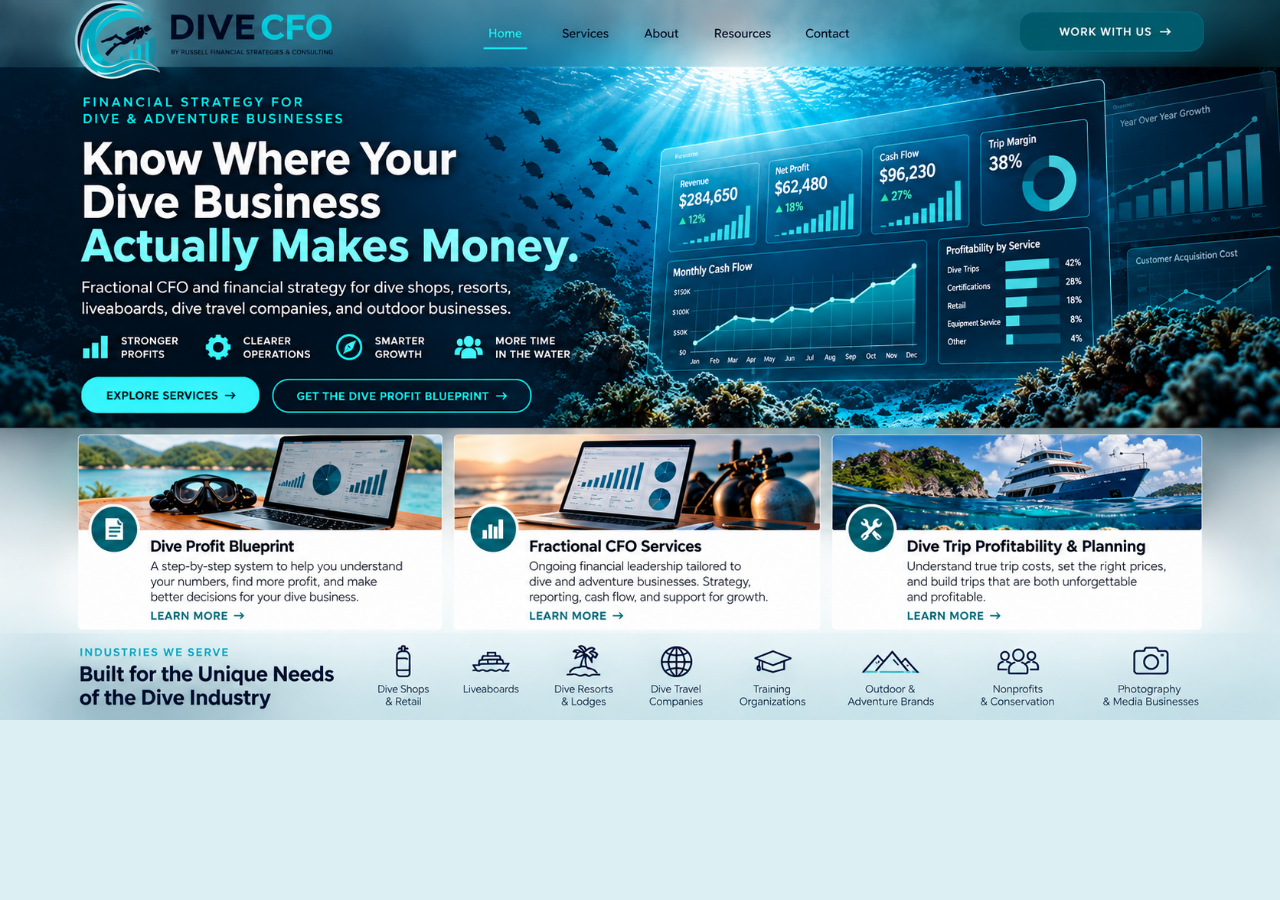
==== index.html @ 6120ccfd "Add files via upload" ====
<!doctype html>
<html lang="en">
<head>
  <meta charset="utf-8">
  <meta name="viewport" content="width=device-width, initial-scale=1">
  <meta name="description" content="Dive CFO by Russell Financial Strategies & Consulting — financial strategy for dive and adventure businesses.">
  <title>Dive CFO | Russell Financial Strategies & Consulting</title>
  <link rel="stylesheet" href="styles.css">
</head>
<body>
  <main class="homepage" aria-label="Dive CFO home page">
    <div class="design-canvas">
      <img
        class="approved-design"
        src="assets/dive-cfo-homepage.png"
        width="1672"
        height="941"
        alt="Dive CFO — financial strategy for dive and adventure businesses"
      >

      <!-- Invisible clickable areas. They do not change any pixels in the approved design. -->
      <a class="hotspot hs-home" href="./" aria-label="Home">Home</a>
      <a class="hotspot hs-services" href="services.html" aria-label="Services">Services</a>
      <a class="hotspot hs-about" href="about.html" aria-label="About">About</a>
      <a class="hotspot hs-resources" href="resources.html" aria-label="Resources">Resources</a>
      <a class="hotspot hs-contact" href="contact.html" aria-label="Contact">Contact</a>
      <a class="hotspot hs-work" href="contact.html" aria-label="Work with us">Work With Us</a>

      <a class="hotspot hs-explore" href="services.html" aria-label="Explore services">Explore Services</a>
      <a class="hotspot hs-blueprint" href="services.html#blueprint" aria-label="Get the Dive Profit Blueprint">Get the Dive Profit Blueprint</a>

      <a class="hotspot hs-card1" href="services.html#blueprint" aria-label="Dive Profit Blueprint">Dive Profit Blueprint</a>
      <a class="hotspot hs-card2" href="services.html#fractional-cfo" aria-label="Fractional CFO Services">Fractional CFO Services</a>
      <a class="hotspot hs-card3" href="services.html#trip-profitability" aria-label="Dive Trip Profitability and Planning">Dive Trip Profitability & Planning</a>
    </div>
  </main>
</body>
</html>
---- styles.css ----
:root {
  color-scheme: light;
}

* {
  box-sizing: border-box;
}

html,
body {
  margin: 0;
  padding: 0;
  width: 100%;
  min-height: 100%;
}

body {
  overflow-x: hidden;
  background: #dceff3;
}

.homepage {
  width: 100%;
  margin: 0;
  padding: 0;
}

.design-canvas {
  position: relative;
  width: 100vw;
  margin: 0;
  padding: 0;
  line-height: 0;
}

.approved-design {
  display: block;
  width: 100vw;
  height: auto;
  max-width: none;
  margin: 0;
  padding: 0;
  user-select: none;
  -webkit-user-drag: none;
}

/*
  The homepage is the approved image itself, unchanged.
  These hotspots are completely transparent and only make the visible
  navigation/buttons/cards clickable.
*/
.hotspot {
  position: absolute;
  z-index: 10;
  display: block;
  overflow: hidden;
  text-indent: -9999px;
  white-space: nowrap;
  background: transparent;
  border: 0;
  outline: 0;
  cursor: pointer;
}

.hotspot:focus,
.hotspot:hover,
.hotspot:active {
  background: transparent;
  outline: 0;
}

/* Header navigation — percentages are based on the 1672 × 941 approved image. */
.hs-home      { left: 37.20%; top: 1.80%; width: 4.10%; height: 6.45%; }
.hs-services  { left: 43.25%; top: 1.80%; width: 5.45%; height: 6.45%; }
.hs-about     { left: 49.55%; top: 1.80%; width: 4.80%; height: 6.45%; }
.hs-resources { left: 55.45%; top: 1.80%; width: 6.55%; height: 6.45%; }
.hs-contact   { left: 62.40%; top: 1.80%; width: 4.90%; height: 6.45%; }
.hs-work      { left: 76.45%; top: 1.60%; width: 15.45%; height: 6.85%; }

/* Hero CTAs */
.hs-explore   { left: 5.35%; top: 52.65%; width: 15.85%; height: 5.20%; }
.hs-blueprint { left: 20.95%; top: 52.65%; width: 20.35%; height: 5.20%; }

/* Service cards */
.hs-card1     { left: 5.35%; top: 59.55%; width: 28.75%; height: 26.55%; }
.hs-card2     { left: 35.05%; top: 59.55%; width: 28.55%; height: 26.55%; }
.hs-card3     { left: 64.70%; top: 59.55%; width: 28.05%; height: 26.55%; }
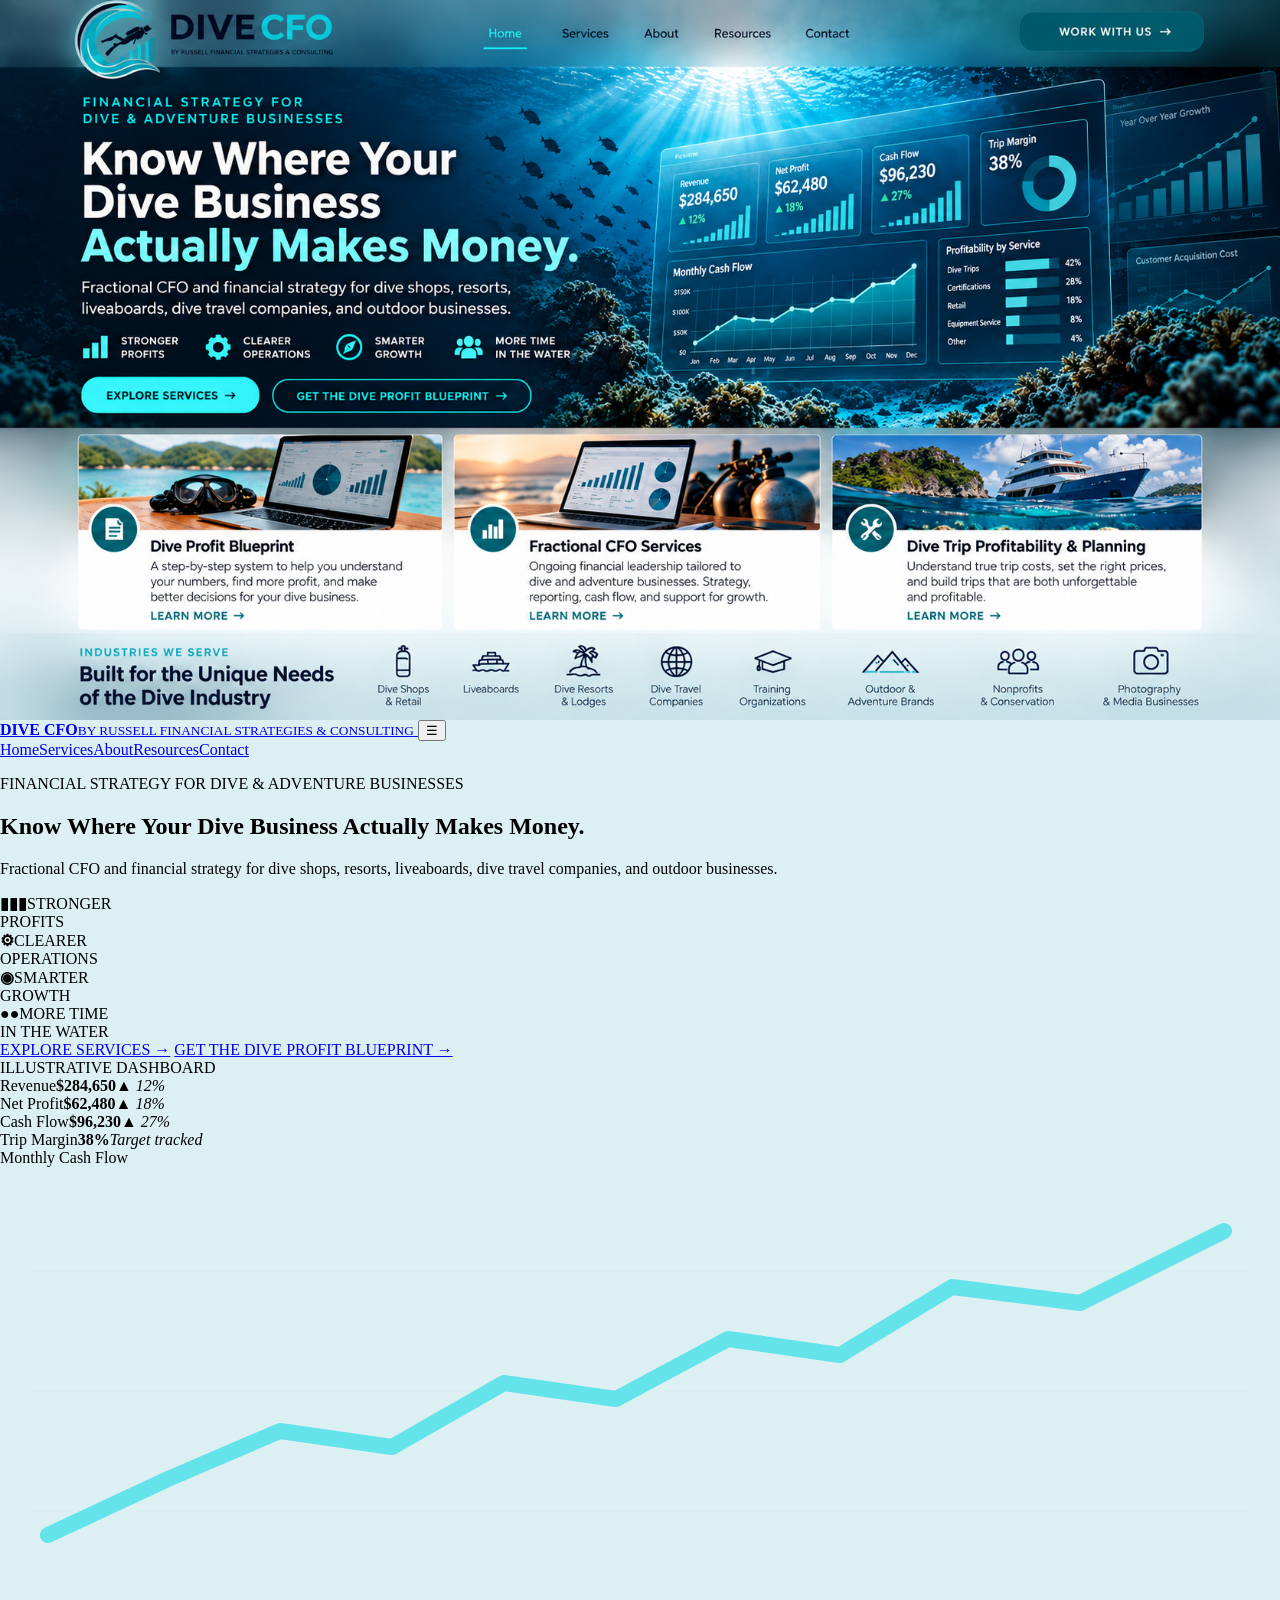
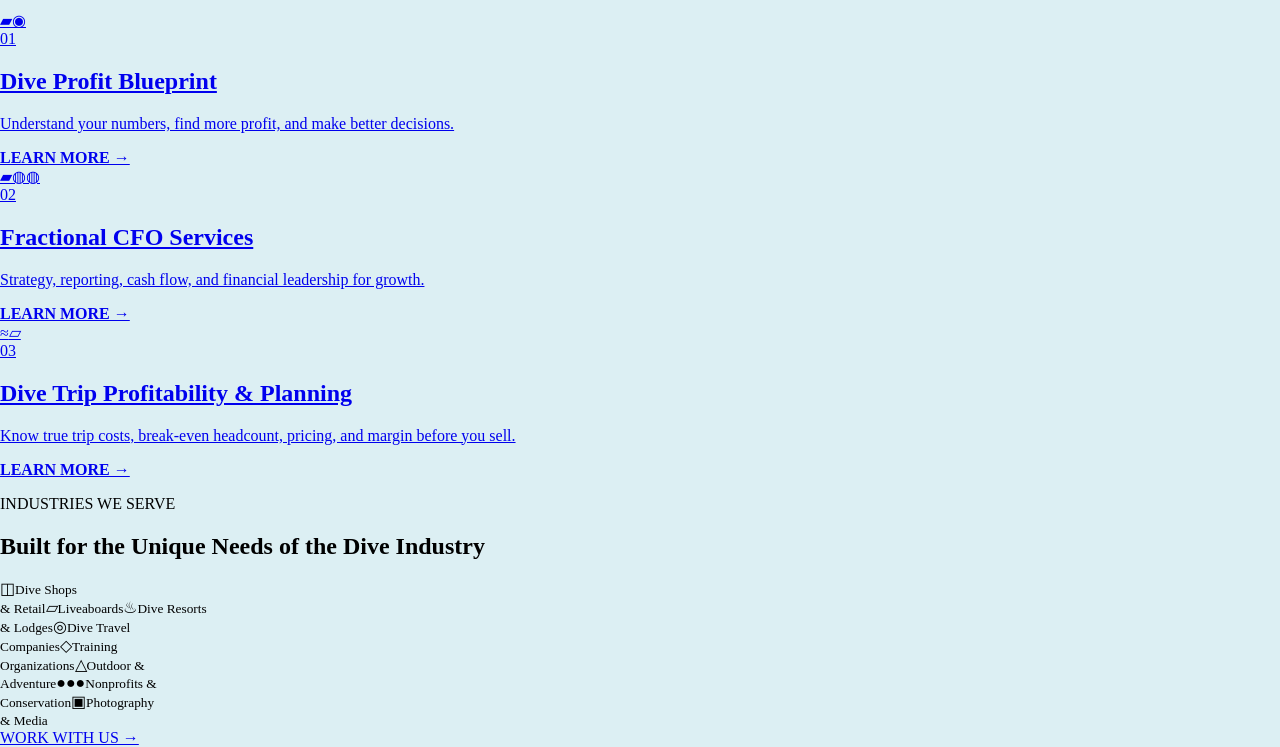
==== commit 85f06152: "Add readable mobile homepage while preserving approved desktop design" ====
--- a/index.html
+++ b/index.html
@@ -8,17 +8,11 @@
   <link rel="stylesheet" href="styles.css">
 </head>
 <body>
-  <main class="homepage" aria-label="Dive CFO home page">
+  <!-- Desktop/tablet: approved homepage image stays completely unchanged. -->
+  <main class="homepage desktop-home" aria-label="Dive CFO home page">
     <div class="design-canvas">
-      <img
-        class="approved-design"
-        src="assets/dive-cfo-homepage.png"
-        width="1672"
-        height="941"
-        alt="Dive CFO — financial strategy for dive and adventure businesses"
-      >
+      <img class="approved-design" src="assets/dive-cfo-homepage.png" width="1672" height="941" alt="Dive CFO — financial strategy for dive and adventure businesses">
 
-      <!-- Invisible clickable areas. They do not change any pixels in the approved design. -->
       <a class="hotspot hs-home" href="./" aria-label="Home">Home</a>
       <a class="hotspot hs-services" href="services.html" aria-label="Services">Services</a>
       <a class="hotspot hs-about" href="about.html" aria-label="About">About</a>
@@ -34,5 +28,92 @@
       <a class="hotspot hs-card3" href="services.html#trip-profitability" aria-label="Dive Trip Profitability and Planning">Dive Trip Profitability & Planning</a>
     </div>
   </main>
+
+  <!-- Phone: same brand/message, reformatted so it is readable and tappable. -->
+  <main class="mobile-home" aria-label="Dive CFO mobile home page">
+    <header class="m-header">
+      <a class="m-brand" href="./">
+        <span class="m-logo-mark" aria-hidden="true"></span>
+        <span><strong>DIVE <b>CFO</b></strong><small>BY RUSSELL FINANCIAL STRATEGIES &amp; CONSULTING</small></span>
+      </a>
+      <button class="m-menu" type="button" aria-label="Open menu" aria-expanded="false">☰</button>
+      <nav class="m-nav" aria-label="Mobile navigation">
+        <a href="./">Home</a><a href="services.html">Services</a><a href="about.html">About</a><a href="resources.html">Resources</a><a href="contact.html">Contact</a>
+      </nav>
+    </header>
+
+    <section class="m-hero">
+      <div class="m-rays" aria-hidden="true"></div>
+      <div class="m-hero-content">
+        <p class="m-kicker">FINANCIAL STRATEGY FOR DIVE & ADVENTURE BUSINESSES</p>
+        <h1>Know Where Your Dive Business <span>Actually Makes Money.</span></h1>
+        <p class="m-lead">Fractional CFO and financial strategy for dive shops, resorts, liveaboards, dive travel companies, and outdoor businesses.</p>
+
+        <div class="m-benefits">
+          <div><strong>▮▮▮</strong><span>STRONGER<br>PROFITS</span></div>
+          <div><strong>⚙</strong><span>CLEARER<br>OPERATIONS</span></div>
+          <div><strong>◉</strong><span>SMARTER<br>GROWTH</span></div>
+          <div><strong>●●</strong><span>MORE TIME<br>IN THE WATER</span></div>
+        </div>
+
+        <div class="m-actions">
+          <a class="m-btn primary" href="services.html">EXPLORE SERVICES →</a>
+          <a class="m-btn outline" href="services.html#blueprint">GET THE DIVE PROFIT BLUEPRINT →</a>
+        </div>
+
+        <div class="m-dashboard" aria-label="Illustrative financial dashboard">
+          <div class="m-dash-label">ILLUSTRATIVE DASHBOARD</div>
+          <div class="m-stats">
+            <div><span>Revenue</span><strong>$284,650</strong><em>▲ 12%</em></div>
+            <div><span>Net Profit</span><strong>$62,480</strong><em>▲ 18%</em></div>
+            <div><span>Cash Flow</span><strong>$96,230</strong><em>▲ 27%</em></div>
+            <div><span>Trip Margin</span><strong>38%</strong><em>Target tracked</em></div>
+          </div>
+          <div class="m-chart">
+            <span>Monthly Cash Flow</span>
+            <svg viewBox="0 0 320 110" role="img" aria-label="Rising illustrative monthly cash flow">
+              <g stroke="rgba(255,255,255,.12)" stroke-width="1"><line x1="8" y1="25" x2="312" y2="25"/><line x1="8" y1="55" x2="312" y2="55"/><line x1="8" y1="85" x2="312" y2="85"/></g>
+              <path d="M12 92L42 78L70 66L98 70L126 54L154 58L182 43L210 47L238 30L270 34L306 16" fill="none" stroke="#65e3ea" stroke-width="4" stroke-linecap="round" stroke-linejoin="round"/>
+            </svg>
+          </div>
+        </div>
+      </div>
+    </section>
+
+    <section class="m-services">
+      <a class="m-card" href="services.html#blueprint">
+        <div class="m-card-art mask-art"><span class="laptop">▰</span><span class="gear">◉</span></div>
+        <div><span class="m-card-num">01</span><h2>Dive Profit Blueprint</h2><p>Understand your numbers, find more profit, and make better decisions.</p><strong>LEARN MORE →</strong></div>
+      </a>
+      <a class="m-card" href="services.html#fractional-cfo">
+        <div class="m-card-art tank-art"><span class="laptop">▰</span><span class="gear">◍◍</span></div>
+        <div><span class="m-card-num">02</span><h2>Fractional CFO Services</h2><p>Strategy, reporting, cash flow, and financial leadership for growth.</p><strong>LEARN MORE →</strong></div>
+      </a>
+      <a class="m-card" href="services.html#trip-profitability">
+        <div class="m-card-art trip-art"><span>≈</span><span>▱</span></div>
+        <div><span class="m-card-num">03</span><h2>Dive Trip Profitability & Planning</h2><p>Know true trip costs, break-even headcount, pricing, and margin before you sell.</p><strong>LEARN MORE →</strong></div>
+      </a>
+    </section>
+
+    <section class="m-industries">
+      <p>INDUSTRIES WE SERVE</p>
+      <h2>Built for the Unique Needs of the Dive Industry</h2>
+      <div class="m-industry-grid">
+        <span>◫<small>Dive Shops<br>& Retail</small></span><span>▱<small>Liveaboards</small></span><span>♨<small>Dive Resorts<br>& Lodges</small></span><span>◎<small>Dive Travel<br>Companies</small></span><span>◇<small>Training<br>Organizations</small></span><span>△<small>Outdoor &<br>Adventure</small></span><span>●●●<small>Nonprofits &<br>Conservation</small></span><span>▣<small>Photography<br>& Media</small></span>
+      </div>
+      <a class="m-work" href="contact.html">WORK WITH US →</a>
+    </section>
+  </main>
+
+  <script>
+    const menuButton=document.querySelector('.m-menu');
+    const mobileNav=document.querySelector('.m-nav');
+    if(menuButton&&mobileNav){
+      menuButton.addEventListener('click',()=>{
+        const open=mobileNav.classList.toggle('open');
+        menuButton.setAttribute('aria-expanded',String(open));
+      });
+    }
+  </script>
 </body>
 </html>
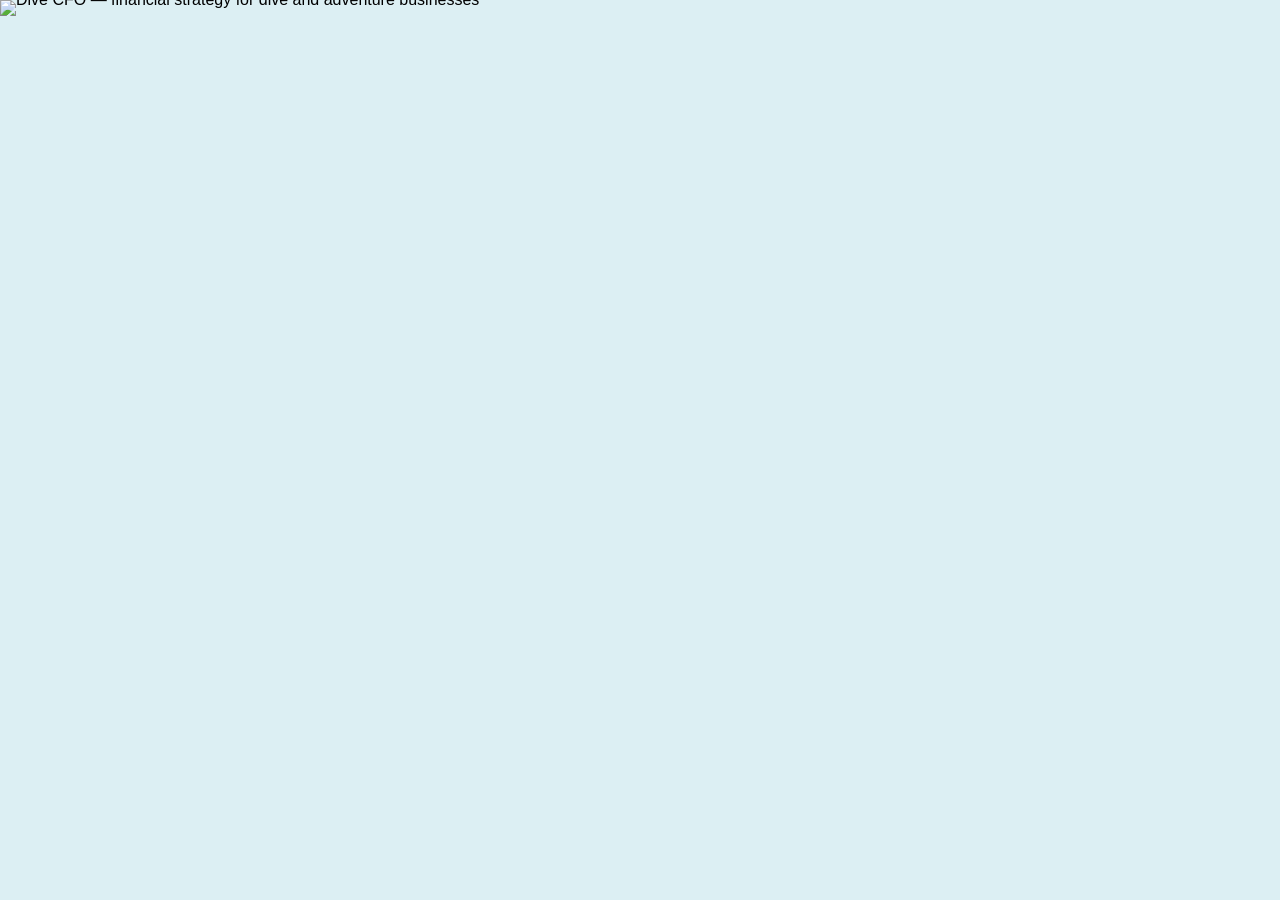
==== commit aad88c2e: "Use revised homepage design and simplify mobile hero" ====
--- a/index.html
+++ b/index.html
@@ -11,7 +11,7 @@
   <!-- Desktop/tablet: approved homepage image stays completely unchanged. -->
   <main class="homepage desktop-home" aria-label="Dive CFO home page">
     <div class="design-canvas">
-      <img class="approved-design" src="assets/dive-cfo-homepage.png" width="1672" height="941" alt="Dive CFO — financial strategy for dive and adventure businesses">
+      <img class="approved-design" src="assets/dive-cfo-homepage-v2.png" width="1710" height="920" alt="Dive CFO — financial strategy for dive and adventure businesses">
 
       <a class="hotspot hs-home" href="./" aria-label="Home">Home</a>
       <a class="hotspot hs-services" href="services.html" aria-label="Services">Services</a>
@@ -19,9 +19,6 @@
       <a class="hotspot hs-resources" href="resources.html" aria-label="Resources">Resources</a>
       <a class="hotspot hs-contact" href="contact.html" aria-label="Contact">Contact</a>
       <a class="hotspot hs-work" href="contact.html" aria-label="Work with us">Work With Us</a>
-
-      <a class="hotspot hs-explore" href="services.html" aria-label="Explore services">Explore Services</a>
-      <a class="hotspot hs-blueprint" href="services.html#blueprint" aria-label="Get the Dive Profit Blueprint">Get the Dive Profit Blueprint</a>
 
       <a class="hotspot hs-card1" href="services.html#blueprint" aria-label="Dive Profit Blueprint">Dive Profit Blueprint</a>
       <a class="hotspot hs-card2" href="services.html#fractional-cfo" aria-label="Fractional CFO Services">Fractional CFO Services</a>
@@ -48,18 +45,6 @@
         <p class="m-kicker">FINANCIAL STRATEGY FOR DIVE & ADVENTURE BUSINESSES</p>
         <h1>Know Where Your Dive Business <span>Actually Makes Money.</span></h1>
         <p class="m-lead">Fractional CFO and financial strategy for dive shops, resorts, liveaboards, dive travel companies, and outdoor businesses.</p>
-
-        <div class="m-benefits">
-          <div><strong>▮▮▮</strong><span>STRONGER<br>PROFITS</span></div>
-          <div><strong>⚙</strong><span>CLEARER<br>OPERATIONS</span></div>
-          <div><strong>◉</strong><span>SMARTER<br>GROWTH</span></div>
-          <div><strong>●●</strong><span>MORE TIME<br>IN THE WATER</span></div>
-        </div>
-
-        <div class="m-actions">
-          <a class="m-btn primary" href="services.html">EXPLORE SERVICES →</a>
-          <a class="m-btn outline" href="services.html#blueprint">GET THE DIVE PROFIT BLUEPRINT →</a>
-        </div>
 
         <div class="m-dashboard" aria-label="Illustrative financial dashboard">
           <div class="m-dash-label">ILLUSTRATIVE DASHBOARD</div>
--- a/styles.css
+++ b/styles.css
@@ -1,13 +1,15 @@
 :root {
   color-scheme: light;
-}
-
-* {
-  box-sizing: border-box;
-}
-
-html,
-body {
+  --navy:#071f31;
+  --navy2:#0a3e55;
+  --teal:#21d2dc;
+  --aqua:#69e4ea;
+  --mist:#eaf7f9;
+}
+
+* { box-sizing: border-box; }
+
+html, body {
   margin: 0;
   padding: 0;
   width: 100%;
@@ -17,6 +19,7 @@
 body {
   overflow-x: hidden;
   background: #dceff3;
+  font-family: Arial, Helvetica, sans-serif;
 }
 
 .homepage {
@@ -44,11 +47,6 @@
   -webkit-user-drag: none;
 }
 
-/*
-  The homepage is the approved image itself, unchanged.
-  These hotspots are completely transparent and only make the visible
-  navigation/buttons/cards clickable.
-*/
 .hotspot {
   position: absolute;
   z-index: 10;
@@ -62,14 +60,11 @@
   cursor: pointer;
 }
 
-.hotspot:focus,
-.hotspot:hover,
-.hotspot:active {
+.hotspot:focus, .hotspot:hover, .hotspot:active {
   background: transparent;
   outline: 0;
 }
 
-/* Header navigation — percentages are based on the 1672 × 941 approved image. */
 .hs-home      { left: 37.20%; top: 1.80%; width: 4.10%; height: 6.45%; }
 .hs-services  { left: 43.25%; top: 1.80%; width: 5.45%; height: 6.45%; }
 .hs-about     { left: 49.55%; top: 1.80%; width: 4.80%; height: 6.45%; }
@@ -77,11 +72,396 @@
 .hs-contact   { left: 62.40%; top: 1.80%; width: 4.90%; height: 6.45%; }
 .hs-work      { left: 76.45%; top: 1.60%; width: 15.45%; height: 6.85%; }
 
-/* Hero CTAs */
 .hs-explore   { left: 5.35%; top: 52.65%; width: 15.85%; height: 5.20%; }
 .hs-blueprint { left: 20.95%; top: 52.65%; width: 20.35%; height: 5.20%; }
 
-/* Service cards */
 .hs-card1     { left: 5.35%; top: 59.55%; width: 28.75%; height: 26.55%; }
 .hs-card2     { left: 35.05%; top: 59.55%; width: 28.55%; height: 26.55%; }
 .hs-card3     { left: 64.70%; top: 59.55%; width: 28.05%; height: 26.55%; }
+
+.mobile-home { display:none; }
+
+/* Phone-specific homepage */
+@media (max-width: 720px) {
+  body { background:#eaf5f7; }
+  .desktop-home { display:none; }
+  .mobile-home { display:block; min-height:100vh; background:#eaf5f7; color:#0b2638; }
+
+  .m-header {
+    position: sticky;
+    top: 0;
+    z-index: 30;
+    min-height: 68px;
+    padding: 9px 14px;
+    display:flex;
+    align-items:center;
+    gap:12px;
+    background:rgba(232,248,250,.96);
+    border-bottom:1px solid rgba(4,59,76,.12);
+    backdrop-filter:blur(12px);
+  }
+
+  .m-brand {
+    min-width:0;
+    display:flex;
+    align-items:center;
+    gap:9px;
+    text-decoration:none;
+    color:#082539;
+    flex:1;
+  }
+
+  .m-logo-mark {
+    width:44px;
+    height:44px;
+    border-radius:50%;
+    border:3px solid #1dc9d4;
+    border-left-color:#0a2e49;
+    position:relative;
+    flex:0 0 auto;
+  }
+  .m-logo-mark:before {
+    content:"";
+    position:absolute;
+    left:8px; right:5px; bottom:9px;
+    height:10px;
+    border-bottom:3px solid #1dc9d4;
+    border-radius:50%;
+    transform:rotate(-8deg);
+  }
+  .m-logo-mark:after {
+    content:"▥";
+    position:absolute;
+    right:5px;
+    top:8px;
+    color:#0a2e49;
+    font-weight:900;
+  }
+
+  .m-brand strong {
+    display:block;
+    font-size:1.05rem;
+    line-height:1;
+    letter-spacing:-.04em;
+  }
+  .m-brand strong b { color:#00b8c7; }
+  .m-brand small {
+    display:block;
+    margin-top:5px;
+    font-size:.37rem;
+    line-height:1.05;
+    font-weight:800;
+    letter-spacing:.04em;
+  }
+
+  .m-menu {
+    width:42px;
+    height:42px;
+    border:0;
+    border-radius:12px;
+    background:#0b7d8d;
+    color:#fff;
+    font-size:1.25rem;
+  }
+
+  .m-nav {
+    display:none;
+    position:absolute;
+    top:68px;
+    left:0; right:0;
+    padding:16px 18px 18px;
+    background:#effbfc;
+    border-bottom:1px solid #d1e8eb;
+  }
+  .m-nav.open { display:grid; gap:14px; }
+  .m-nav a { color:#12384d; text-decoration:none; font-weight:800; font-size:.95rem; }
+
+  .m-hero {
+    position:relative;
+    overflow:hidden;
+    background:
+      radial-gradient(circle at 50% -4%,rgba(132,245,250,.48),transparent 24%),
+      radial-gradient(circle at 82% 32%,rgba(10,145,169,.34),transparent 33%),
+      linear-gradient(145deg,#061b2d 0%,#083a53 58%,#075b68 100%);
+    color:#fff;
+  }
+
+  .m-rays {
+    position:absolute;
+    inset:-20px 0 auto;
+    height:210px;
+    background:conic-gradient(from 178deg at 50% 0%,transparent 0 42%,rgba(255,255,255,.16) 44%,transparent 47%,rgba(255,255,255,.12) 49%,transparent 53%,rgba(255,255,255,.12) 56%,transparent 59%);
+    opacity:.9;
+    pointer-events:none;
+  }
+
+  .m-hero-content { position:relative; z-index:2; padding:42px 18px 28px; }
+
+  .m-kicker {
+    margin:0 0 13px;
+    color:#34d7e1;
+    font-size:.68rem;
+    line-height:1.35;
+    letter-spacing:.12em;
+    font-weight:900;
+  }
+
+  .m-hero h1 {
+    margin:0;
+    max-width:400px;
+    font-size:clamp(2.45rem,12vw,3.8rem);
+    line-height:.98;
+    letter-spacing:-.055em;
+    font-weight:900;
+  }
+  .m-hero h1 span { color:#67e4eb; }
+
+  .m-lead {
+    margin:18px 0 0;
+    max-width:430px;
+    color:#e5f5f6;
+    font-size:1rem;
+    line-height:1.55;
+  }
+
+  .m-benefits {
+    display:grid;
+    grid-template-columns:1fr 1fr;
+    gap:10px;
+    margin:24px 0 20px;
+  }
+
+  .m-benefits div {
+    min-height:62px;
+    display:flex;
+    align-items:center;
+    gap:10px;
+    padding:10px 11px;
+    border:1px solid rgba(116,226,233,.16);
+    border-radius:14px;
+    background:rgba(1,36,50,.18);
+  }
+
+  .m-benefits strong {
+    min-width:28px;
+    color:#37d7df;
+    font-size:1.25rem;
+    letter-spacing:-.2em;
+  }
+  .m-benefits span {
+    color:#fff;
+    font-size:.69rem;
+    font-weight:900;
+    line-height:1.22;
+    letter-spacing:.025em;
+  }
+
+  .m-actions { display:grid; gap:10px; }
+  .m-btn {
+    min-height:50px;
+    display:flex;
+    align-items:center;
+    justify-content:center;
+    text-align:center;
+    border-radius:999px;
+    padding:0 17px;
+    text-decoration:none;
+    font-size:.74rem;
+    font-weight:900;
+    letter-spacing:.03em;
+  }
+  .m-btn.primary { background:#3bdbe3; color:#082838; }
+  .m-btn.outline { border:1px solid #48dce5; color:#eaffff; background:rgba(2,30,43,.22); }
+
+  .m-dashboard {
+    margin:28px 0 0;
+    padding:15px;
+    border:1px solid rgba(114,232,238,.38);
+    border-radius:18px;
+    background:linear-gradient(150deg,rgba(4,45,64,.52),rgba(2,31,46,.34));
+    box-shadow:0 24px 55px rgba(0,0,0,.18);
+    backdrop-filter:blur(7px);
+    transform:rotate(-1.2deg);
+  }
+
+  .m-dash-label {
+    margin-bottom:9px;
+    color:rgba(255,255,255,.54);
+    text-align:right;
+    font-size:.48rem;
+    font-weight:900;
+    letter-spacing:.12em;
+  }
+
+  .m-stats {
+    display:grid;
+    grid-template-columns:1fr 1fr;
+    gap:8px;
+  }
+
+  .m-stats div {
+    min-height:88px;
+    padding:11px;
+    border:1px solid rgba(133,231,236,.23);
+    border-radius:10px;
+    background:rgba(8,62,79,.28);
+  }
+
+  .m-stats span,.m-stats em {
+    display:block;
+    font-size:.57rem;
+    font-style:normal;
+  }
+  .m-stats span { color:#d8f4f6; font-weight:700; }
+  .m-stats strong { display:block; margin:6px 0 8px; font-size:1.15rem; }
+  .m-stats em { color:#45dfa8; font-weight:800; }
+
+  .m-chart {
+    margin-top:8px;
+    padding:11px;
+    border:1px solid rgba(133,231,236,.22);
+    border-radius:10px;
+    background:rgba(5,42,58,.22);
+  }
+  .m-chart span { font-size:.62rem; font-weight:800; color:#eaffff; }
+  .m-chart svg { width:100%; height:auto; display:block; margin-top:5px; }
+
+  .m-services {
+    display:grid;
+    gap:14px;
+    padding:16px 14px 22px;
+    background:linear-gradient(#eaf5f7,#dceef2);
+  }
+
+  .m-card {
+    overflow:hidden;
+    display:grid;
+    grid-template-columns:108px 1fr;
+    min-height:150px;
+    border-radius:15px;
+    background:#fff;
+    border:1px solid rgba(12,73,91,.09);
+    box-shadow:0 10px 26px rgba(8,47,65,.07);
+    text-decoration:none;
+    color:#0b2638;
+  }
+
+  .m-card-art {
+    position:relative;
+    overflow:hidden;
+    display:flex;
+    align-items:flex-end;
+    justify-content:center;
+    background:linear-gradient(160deg,#b8e7ea,#498a9e 62%,#0c4b61);
+  }
+  .m-card-art:before {
+    content:"";
+    position:absolute;
+    left:-25px; right:-25px; top:20px;
+    height:30px;
+    border-radius:50%;
+    border-bottom:10px solid rgba(255,255,255,.5);
+    transform:rotate(-5deg);
+  }
+  .m-card-art .laptop {
+    position:absolute;
+    left:15px; bottom:28px;
+    font-size:2.7rem;
+    color:#eafafa;
+    transform:rotate(-5deg);
+  }
+  .m-card-art .gear {
+    position:absolute;
+    right:9px; bottom:16px;
+    font-size:2rem;
+    color:#061f30;
+    font-weight:900;
+  }
+  .trip-art { background:linear-gradient(160deg,#52c5d3,#0f7791 50%,#083d53); }
+  .trip-art span:first-child { font-size:4rem; color:#baf6f8; position:absolute; left:5px; bottom:24px; }
+  .trip-art span:last-child { font-size:3rem; color:#fff; position:absolute; right:8px; bottom:13px; transform:rotate(-10deg); }
+
+  .m-card > div:last-child { padding:16px 15px; }
+  .m-card-num {
+    display:inline-grid;
+    place-items:center;
+    width:29px; height:29px;
+    border-radius:50%;
+    background:#0d8794;
+    color:#fff;
+    font-size:.58rem;
+    font-weight:900;
+  }
+  .m-card h2 {
+    margin:8px 0 5px;
+    font-size:1rem;
+    line-height:1.06;
+    letter-spacing:-.025em;
+  }
+  .m-card p {
+    margin:0 0 8px;
+    color:#5d7380;
+    font-size:.78rem;
+    line-height:1.36;
+  }
+  .m-card strong { color:#078d9d; font-size:.67rem; }
+
+  .m-industries {
+    padding:27px 15px 34px;
+    background:#eaf7f9;
+    text-align:center;
+  }
+  .m-industries > p {
+    margin:0 0 7px;
+    color:#0c9cac;
+    font-size:.66rem;
+    letter-spacing:.14em;
+    font-weight:900;
+  }
+  .m-industries h2 {
+    margin:0 auto 22px;
+    max-width:320px;
+    color:#0b2e49;
+    font-size:1.55rem;
+    line-height:1.06;
+    letter-spacing:-.035em;
+  }
+
+  .m-industry-grid {
+    display:grid;
+    grid-template-columns:1fr 1fr;
+    gap:10px;
+  }
+  .m-industry-grid span {
+    min-height:82px;
+    display:flex;
+    flex-direction:column;
+    justify-content:center;
+    gap:5px;
+    border-radius:13px;
+    background:#fff;
+    border:1px solid #d5e9ec;
+    color:#0b3a54;
+    font-size:1.45rem;
+  }
+  .m-industry-grid small {
+    display:block;
+    font-size:.69rem;
+    line-height:1.2;
+    color:#59717e;
+  }
+
+  .m-work {
+    margin-top:18px;
+    min-height:50px;
+    display:flex;
+    align-items:center;
+    justify-content:center;
+    border-radius:999px;
+    background:#0b7e8d;
+    color:#fff;
+    text-decoration:none;
+    font-size:.75rem;
+    font-weight:900;
+  }
+}
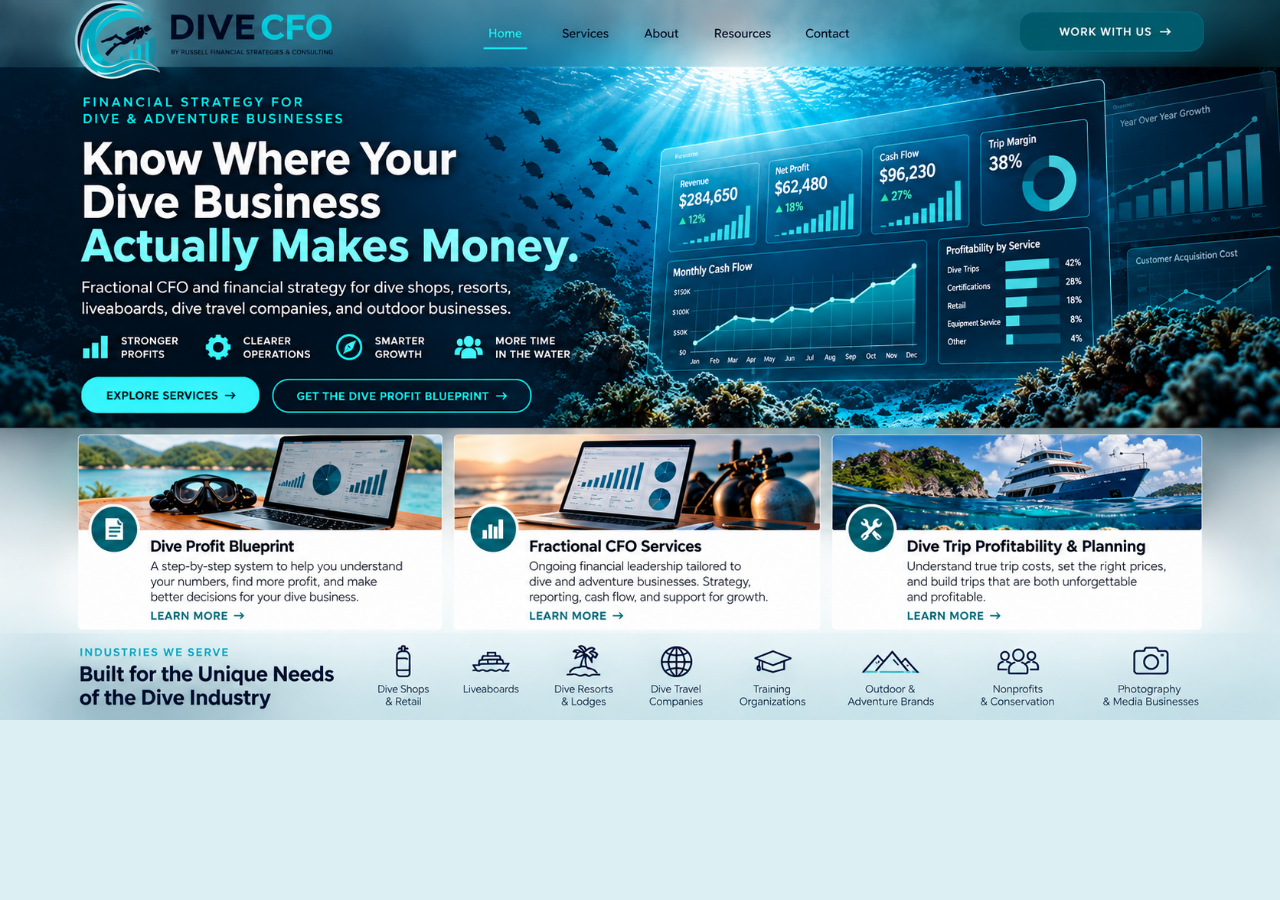
==== commit 4f1f5329: "Add safe homepage image fallback during asset replacement" ====
--- a/index.html
+++ b/index.html
@@ -11,7 +11,7 @@
   <!-- Desktop/tablet: approved homepage image stays completely unchanged. -->
   <main class="homepage desktop-home" aria-label="Dive CFO home page">
     <div class="design-canvas">
-      <img class="approved-design" src="assets/dive-cfo-homepage-v2.png" width="1710" height="920" alt="Dive CFO — financial strategy for dive and adventure businesses">
+      <img class="approved-design" src="assets/dive-cfo-homepage-v2.png" width="1710" height="920" onerror="this.onerror=null;this.src=&quot;assets/dive-cfo-homepage.png&quot;;" alt="Dive CFO — financial strategy for dive and adventure businesses">
 
       <a class="hotspot hs-home" href="./" aria-label="Home">Home</a>
       <a class="hotspot hs-services" href="services.html" aria-label="Services">Services</a>
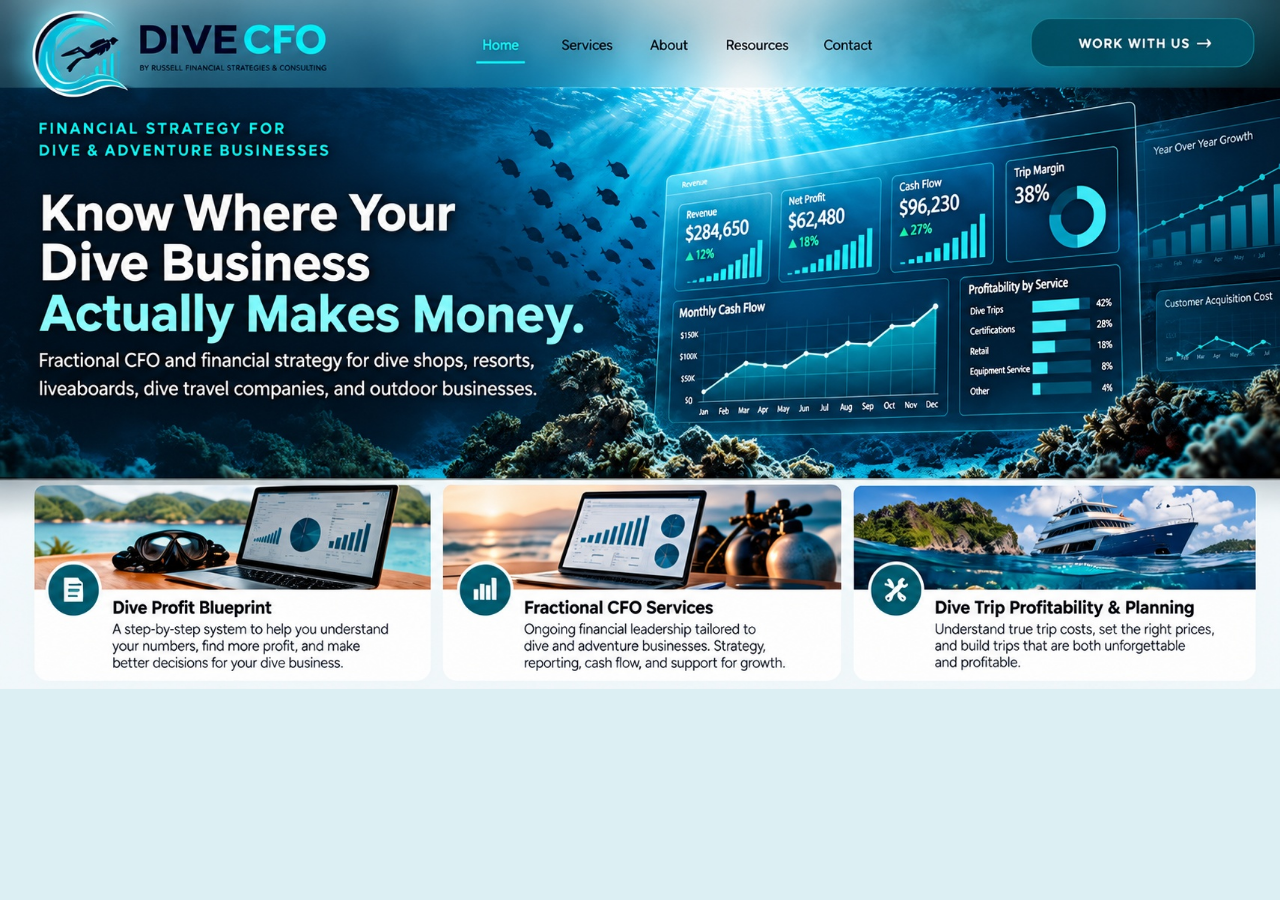
==== commit cd5d20da: "Use updated homepage artwork" ====
--- a/index.html
+++ b/index.html
@@ -11,7 +11,7 @@
   <!-- Desktop/tablet: approved homepage image stays completely unchanged. -->
   <main class="homepage desktop-home" aria-label="Dive CFO home page">
     <div class="design-canvas">
-      <img class="approved-design" src="assets/dive-cfo-homepage-v2.png" width="1710" height="920" onerror="this.onerror=null;this.src=&quot;assets/dive-cfo-homepage.png&quot;;" alt="Dive CFO — financial strategy for dive and adventure businesses">
+      <img class="approved-design" src="assets/dive-cfo-homepage-v2.jpg" width="1710" height="920" onerror="this.onerror=null;this.src=&quot;assets/dive-cfo-homepage.png&quot;;" alt="Dive CFO — financial strategy for dive and adventure businesses">
 
       <a class="hotspot hs-home" href="./" aria-label="Home">Home</a>
       <a class="hotspot hs-services" href="services.html" aria-label="Services">Services</a>
--- a/styles.css
+++ b/styles.css
@@ -65,19 +65,19 @@
   outline: 0;
 }
 
-.hs-home      { left: 37.20%; top: 1.80%; width: 4.10%; height: 6.45%; }
-.hs-services  { left: 43.25%; top: 1.80%; width: 5.45%; height: 6.45%; }
-.hs-about     { left: 49.55%; top: 1.80%; width: 4.80%; height: 6.45%; }
-.hs-resources { left: 55.45%; top: 1.80%; width: 6.55%; height: 6.45%; }
-.hs-contact   { left: 62.40%; top: 1.80%; width: 4.90%; height: 6.45%; }
-.hs-work      { left: 76.45%; top: 1.60%; width: 15.45%; height: 6.85%; }
+.hs-home      { left: 36.20%; top: 1.80%; width: 4.60%; height: 6.45%; }
+.hs-services  { left: 42.90%; top: 1.80%; width: 5.70%; height: 6.45%; }
+.hs-about     { left: 50.00%; top: 1.80%; width: 4.80%; height: 6.45%; }
+.hs-resources { left: 55.80%; top: 1.80%; width: 6.20%; height: 6.45%; }
+.hs-contact   { left: 64.10%; top: 1.80%; width: 4.90%; height: 6.45%; }
+.hs-work      { left: 80.10%; top: 1.55%; width: 17.30%; height: 7.05%; }
 
 .hs-explore   { left: 5.35%; top: 52.65%; width: 15.85%; height: 5.20%; }
 .hs-blueprint { left: 20.95%; top: 52.65%; width: 20.35%; height: 5.20%; }
 
-.hs-card1     { left: 5.35%; top: 59.55%; width: 28.75%; height: 26.55%; }
-.hs-card2     { left: 35.05%; top: 59.55%; width: 28.55%; height: 26.55%; }
-.hs-card3     { left: 64.70%; top: 59.55%; width: 28.05%; height: 26.55%; }
+.hs-card1     { left: 2.55%; top: 68.45%; width: 30.25%; height: 27.70%; }
+.hs-card2     { left: 33.70%; top: 68.45%; width: 30.30%; height: 27.70%; }
+.hs-card3     { left: 64.85%; top: 68.45%; width: 30.65%; height: 27.70%; }
 
 .mobile-home { display:none; }
 
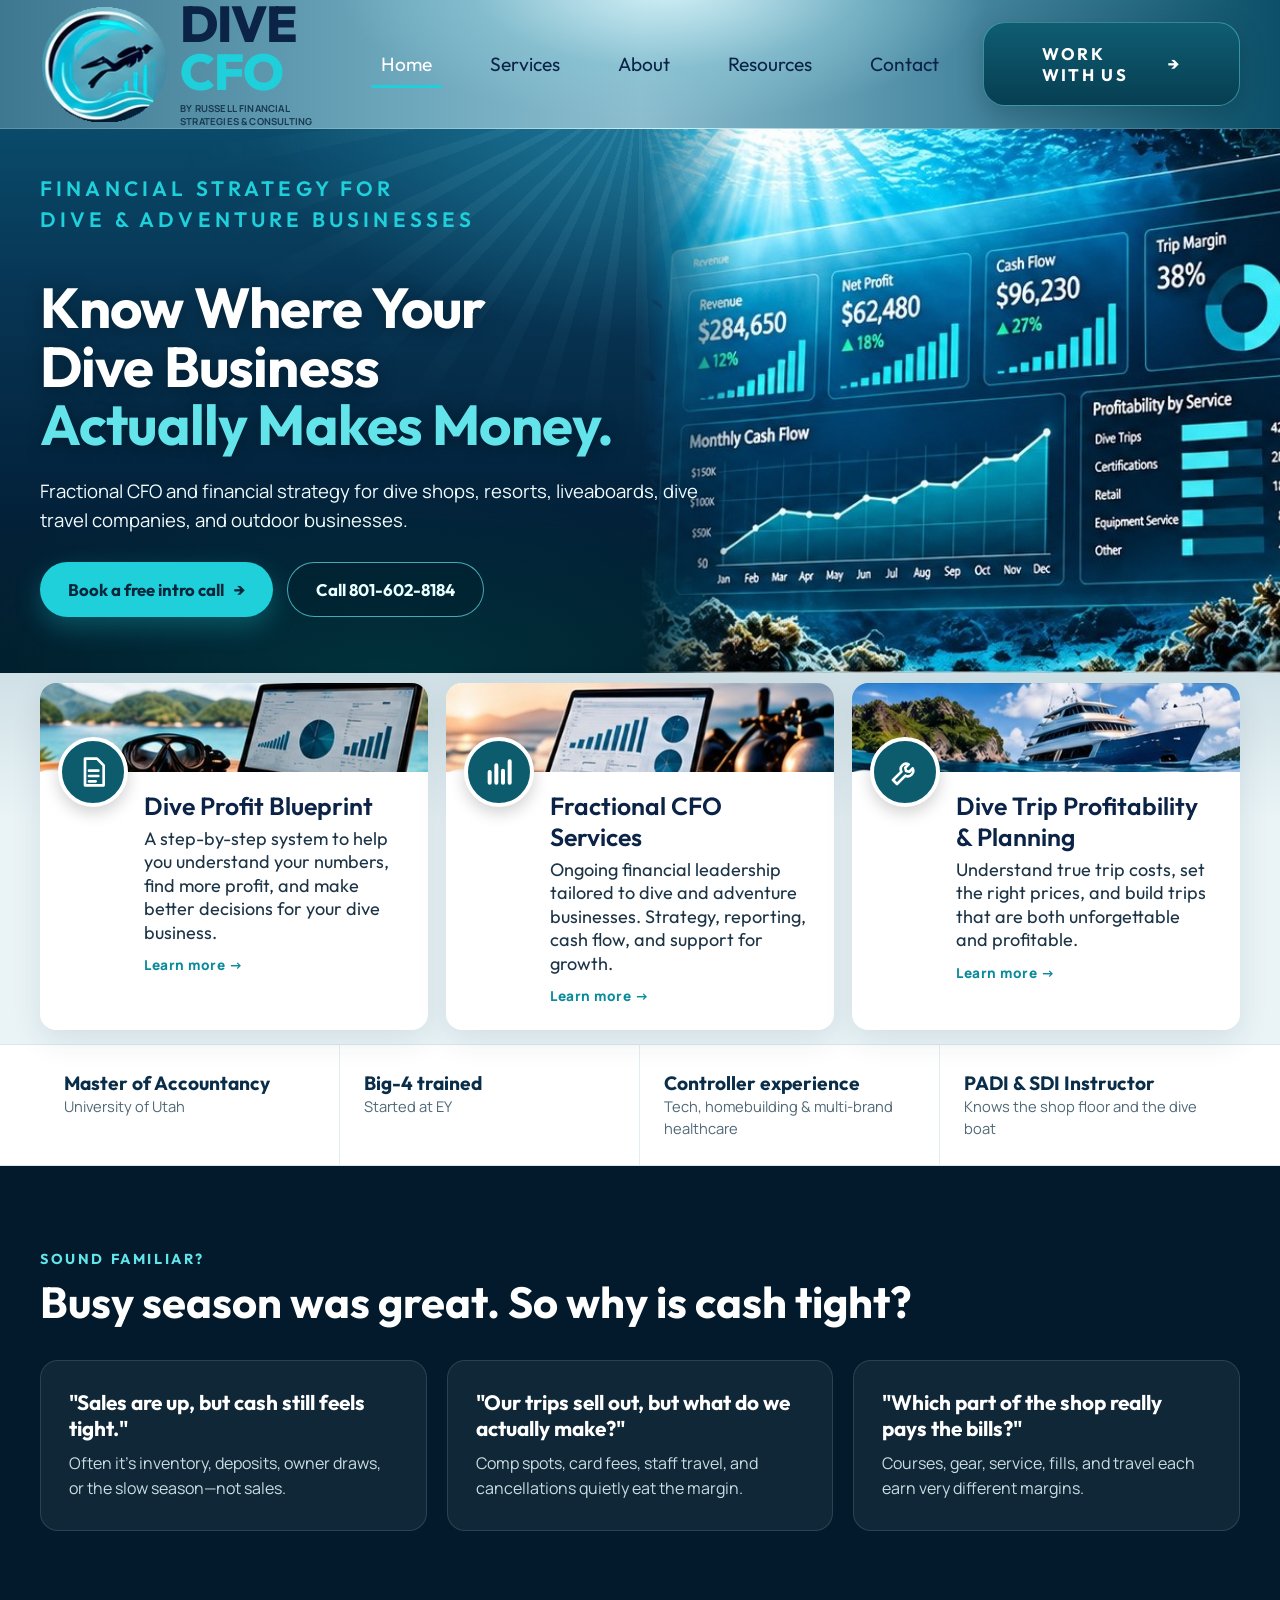
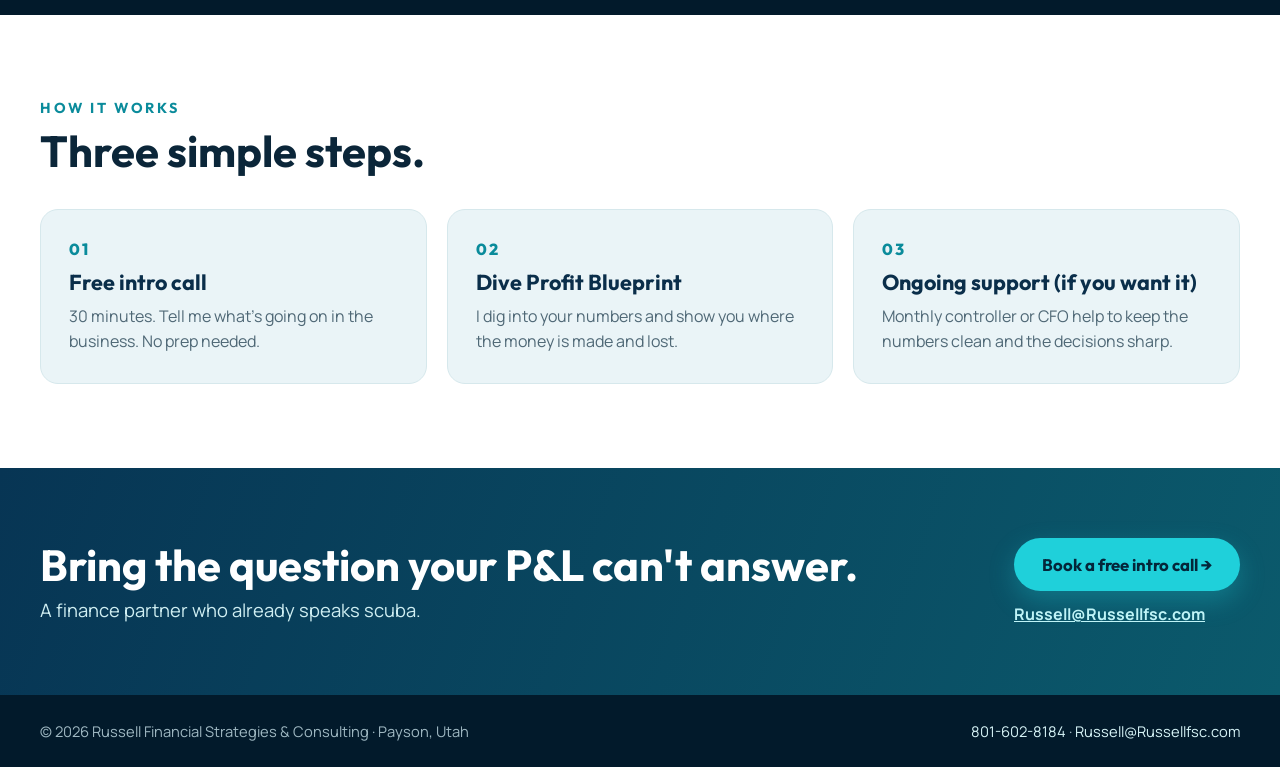
==== commit 65fdd35d: "Rebuild homepage as real text matching approved design Replaces the single-image desktop homepage wi" ====
--- a/index.html
+++ b/index.html
@@ -3,102 +3,146 @@
 <head>
   <meta charset="utf-8">
   <meta name="viewport" content="width=device-width, initial-scale=1">
-  <meta name="description" content="Dive CFO by Russell Financial Strategies & Consulting — financial strategy for dive and adventure businesses.">
-  <title>Dive CFO | Russell Financial Strategies & Consulting</title>
+  <title>Dive CFO | Fractional CFO for Dive Shops, Resorts &amp; Dive Travel</title>
+  <meta name="description" content="Dive CFO by Russell Financial Strategies &amp; Consulting. Fractional CFO, controller and trip-profitability help for dive shops, resorts, liveaboards and dive travel companies. Run by a PADI and SDI instructor with a Master of Accountancy.">
+  <link rel="preconnect" href="https://fonts.googleapis.com">
+  <link rel="preconnect" href="https://fonts.gstatic.com" crossorigin>
+  <link rel="stylesheet" href="https://fonts.googleapis.com/css2?family=Outfit:wght@400;500;600;700;800&family=Manrope:wght@500;600;700;800&display=swap">
   <link rel="stylesheet" href="styles.css">
 </head>
 <body>
-  <!-- Desktop/tablet: approved homepage image stays completely unchanged. -->
-  <main class="homepage desktop-home" aria-label="Dive CFO home page">
-    <div class="design-canvas">
-      <img class="approved-design" src="assets/dive-cfo-homepage-v2.jpg" width="1710" height="920" onerror="this.onerror=null;this.src=&quot;assets/dive-cfo-homepage.png&quot;;" alt="Dive CFO — financial strategy for dive and adventure businesses">
 
-      <a class="hotspot hs-home" href="./" aria-label="Home">Home</a>
-      <a class="hotspot hs-services" href="services.html" aria-label="Services">Services</a>
-      <a class="hotspot hs-about" href="about.html" aria-label="About">About</a>
-      <a class="hotspot hs-resources" href="resources.html" aria-label="Resources">Resources</a>
-      <a class="hotspot hs-contact" href="contact.html" aria-label="Contact">Contact</a>
-      <a class="hotspot hs-work" href="contact.html" aria-label="Work with us">Work With Us</a>
+<header class="top">
+  <div class="wrap top-row">
+    <a class="brand" href="./" aria-label="Dive CFO home">
+      <img class="brand-emblem" src="assets/logo-emblem.png" alt="" width="136" height="122">
+      <span class="brand-words">
+        <span class="brand-title">DIVE <b>CFO</b></span>
+        <span class="brand-sub">BY RUSSELL FINANCIAL STRATEGIES &amp; CONSULTING</span>
+      </span>
+    </a>
+    <button class="menu-btn" type="button" aria-label="Open menu" aria-expanded="false">☰</button>
+    <nav class="nav" aria-label="Main">
+      <a href="./" aria-current="page">Home</a>
+      <a href="services.html">Services</a>
+      <a href="about.html">About</a>
+      <a href="resources.html">Resources</a>
+      <a href="contact.html">Contact</a>
+    </nav>
+    <a class="work-btn" href="contact.html">WORK WITH US <span aria-hidden="true">→</span></a>
+  </div>
+</header>
 
-      <a class="hotspot hs-card1" href="services.html#blueprint" aria-label="Dive Profit Blueprint">Dive Profit Blueprint</a>
-      <a class="hotspot hs-card2" href="services.html#fractional-cfo" aria-label="Fractional CFO Services">Fractional CFO Services</a>
-      <a class="hotspot hs-card3" href="services.html#trip-profitability" aria-label="Dive Trip Profitability and Planning">Dive Trip Profitability & Planning</a>
+<main>
+  <section class="hero">
+    <div class="rays" aria-hidden="true"></div>
+    <img class="hero-art" src="assets/hero-dashboard.jpg" alt="" width="850" height="522">
+    <div class="wrap hero-inner">
+      <p class="kicker">Financial strategy for<br>dive &amp; adventure businesses</p>
+      <h1>Know Where Your<br>Dive Business<br><span>Actually Makes Money.</span></h1>
+      <p class="lead">Fractional CFO and financial strategy for dive shops, resorts, liveaboards, dive travel companies, and outdoor businesses.</p>
+      <div class="hero-actions">
+        <a class="btn btn-main" href="contact.html">Book a free intro call <span aria-hidden="true">→</span></a>
+        <a class="btn btn-ghost" href="tel:+18016028184">Call 801-602-8184</a>
+      </div>
     </div>
-  </main>
+  </section>
 
-  <!-- Phone: same brand/message, reformatted so it is readable and tappable. -->
-  <main class="mobile-home" aria-label="Dive CFO mobile home page">
-    <header class="m-header">
-      <a class="m-brand" href="./">
-        <span class="m-logo-mark" aria-hidden="true"></span>
-        <span><strong>DIVE <b>CFO</b></strong><small>BY RUSSELL FINANCIAL STRATEGIES &amp; CONSULTING</small></span>
+  <section class="services" aria-label="Services">
+    <div class="wrap cards">
+      <a class="card" href="services.html#blueprint">
+        <div class="card-media"><img src="assets/card-1.jpg" alt="Dive mask beside a laptop showing financial charts" width="528" height="103">
+        <span class="card-icon" aria-hidden="true">
+          <svg viewBox="0 0 24 24"><path d="M6 2h9l5 5v15H6z" fill="none" stroke="currentColor" stroke-width="2" stroke-linejoin="round"/><path d="M9 11h7M9 15h7M9 19h5" stroke="currentColor" stroke-width="2" stroke-linecap="round"/></svg>
+        </span></div>
+        <div class="card-body">
+          <h2>Dive Profit Blueprint</h2>
+          <p>A step-by-step system to help you understand your numbers, find more profit, and make better decisions for your dive business.</p>
+          <span class="more">Learn more →</span>
+        </div>
       </a>
-      <button class="m-menu" type="button" aria-label="Open menu" aria-expanded="false">☰</button>
-      <nav class="m-nav" aria-label="Mobile navigation">
-        <a href="./">Home</a><a href="services.html">Services</a><a href="about.html">About</a><a href="resources.html">Resources</a><a href="contact.html">Contact</a>
-      </nav>
-    </header>
+      <a class="card" href="services.html#fractional-cfo">
+        <div class="card-media"><img src="assets/card-2.jpg" alt="Laptop with charts next to scuba regulators" width="530" height="103">
+        <span class="card-icon" aria-hidden="true">
+          <svg viewBox="0 0 24 24"><path d="M5 20V12M10 20V7M15 20v-9M20 20V4" stroke="currentColor" stroke-width="3" stroke-linecap="round"/></svg>
+        </span></div>
+        <div class="card-body">
+          <h2>Fractional CFO Services</h2>
+          <p>Ongoing financial leadership tailored to dive and adventure businesses. Strategy, reporting, cash flow, and support for growth.</p>
+          <span class="more">Learn more →</span>
+        </div>
+      </a>
+      <a class="card" href="services.html#trip-profitability">
+        <div class="card-media"><img src="assets/card-3.jpg" alt="Liveaboard dive boat near a tropical island" width="535" height="103">
+        <span class="card-icon" aria-hidden="true">
+          <svg viewBox="0 0 24 24"><path d="M14.7 6.3a4 4 0 0 0-5.4 5.4L3 18l3 3 6.3-6.3a4 4 0 0 0 5.4-5.4l-2.5 2.5-2.4-.6-.6-2.4z" fill="none" stroke="currentColor" stroke-width="2" stroke-linejoin="round"/></svg>
+        </span></div>
+        <div class="card-body">
+          <h2>Dive Trip Profitability &amp; Planning</h2>
+          <p>Understand true trip costs, set the right prices, and build trips that are both unforgettable and profitable.</p>
+          <span class="more">Learn more →</span>
+        </div>
+      </a>
+    </div>
+  </section>
 
-    <section class="m-hero">
-      <div class="m-rays" aria-hidden="true"></div>
-      <div class="m-hero-content">
-        <p class="m-kicker">FINANCIAL STRATEGY FOR DIVE & ADVENTURE BUSINESSES</p>
-        <h1>Know Where Your Dive Business <span>Actually Makes Money.</span></h1>
-        <p class="m-lead">Fractional CFO and financial strategy for dive shops, resorts, liveaboards, dive travel companies, and outdoor businesses.</p>
+  <section class="trust" aria-label="Credentials">
+    <div class="wrap trust-row">
+      <div><strong>Master of Accountancy</strong><span>University of Utah</span></div>
+      <div><strong>Big-4 trained</strong><span>Started at EY</span></div>
+      <div><strong>Controller experience</strong><span>Tech, homebuilding &amp; multi-brand healthcare</span></div>
+      <div><strong>PADI &amp; SDI Instructor</strong><span>Knows the shop floor and the dive boat</span></div>
+    </div>
+  </section>
 
-        <div class="m-dashboard" aria-label="Illustrative financial dashboard">
-          <div class="m-dash-label">ILLUSTRATIVE DASHBOARD</div>
-          <div class="m-stats">
-            <div><span>Revenue</span><strong>$284,650</strong><em>▲ 12%</em></div>
-            <div><span>Net Profit</span><strong>$62,480</strong><em>▲ 18%</em></div>
-            <div><span>Cash Flow</span><strong>$96,230</strong><em>▲ 27%</em></div>
-            <div><span>Trip Margin</span><strong>38%</strong><em>Target tracked</em></div>
-          </div>
-          <div class="m-chart">
-            <span>Monthly Cash Flow</span>
-            <svg viewBox="0 0 320 110" role="img" aria-label="Rising illustrative monthly cash flow">
-              <g stroke="rgba(255,255,255,.12)" stroke-width="1"><line x1="8" y1="25" x2="312" y2="25"/><line x1="8" y1="55" x2="312" y2="55"/><line x1="8" y1="85" x2="312" y2="85"/></g>
-              <path d="M12 92L42 78L70 66L98 70L126 54L154 58L182 43L210 47L238 30L270 34L306 16" fill="none" stroke="#65e3ea" stroke-width="4" stroke-linecap="round" stroke-linejoin="round"/>
-            </svg>
-          </div>
-        </div>
+  <section class="band">
+    <div class="wrap">
+      <p class="eyebrow">Sound familiar?</p>
+      <h2>Busy season was great. So why is cash tight?</h2>
+      <div class="problems">
+        <div><h3>"Sales are up, but cash still feels tight."</h3><p>Often it's inventory, deposits, owner draws, or the slow season—not sales.</p></div>
+        <div><h3>"Our trips sell out, but what do we actually make?"</h3><p>Comp spots, card fees, staff travel, and cancellations quietly eat the margin.</p></div>
+        <div><h3>"Which part of the shop really pays the bills?"</h3><p>Courses, gear, service, fills, and travel each earn very different margins.</p></div>
       </div>
-    </section>
+    </div>
+  </section>
 
-    <section class="m-services">
-      <a class="m-card" href="services.html#blueprint">
-        <div class="m-card-art mask-art"><span class="laptop">▰</span><span class="gear">◉</span></div>
-        <div><span class="m-card-num">01</span><h2>Dive Profit Blueprint</h2><p>Understand your numbers, find more profit, and make better decisions.</p><strong>LEARN MORE →</strong></div>
-      </a>
-      <a class="m-card" href="services.html#fractional-cfo">
-        <div class="m-card-art tank-art"><span class="laptop">▰</span><span class="gear">◍◍</span></div>
-        <div><span class="m-card-num">02</span><h2>Fractional CFO Services</h2><p>Strategy, reporting, cash flow, and financial leadership for growth.</p><strong>LEARN MORE →</strong></div>
-      </a>
-      <a class="m-card" href="services.html#trip-profitability">
-        <div class="m-card-art trip-art"><span>≈</span><span>▱</span></div>
-        <div><span class="m-card-num">03</span><h2>Dive Trip Profitability & Planning</h2><p>Know true trip costs, break-even headcount, pricing, and margin before you sell.</p><strong>LEARN MORE →</strong></div>
-      </a>
-    </section>
+  <section class="band light">
+    <div class="wrap">
+      <p class="eyebrow">How it works</p>
+      <h2>Three simple steps.</h2>
+      <ol class="steps">
+        <li><span>01</span><h3>Free intro call</h3><p>30 minutes. Tell me what's going on in the business. No prep needed.</p></li>
+        <li><span>02</span><h3>Dive Profit Blueprint</h3><p>I dig into your numbers and show you where the money is made and lost.</p></li>
+        <li><span>03</span><h3>Ongoing support (if you want it)</h3><p>Monthly controller or CFO help to keep the numbers clean and the decisions sharp.</p></li>
+      </ol>
+    </div>
+  </section>
 
-    <section class="m-industries">
-      <p>INDUSTRIES WE SERVE</p>
-      <h2>Built for the Unique Needs of the Dive Industry</h2>
-      <div class="m-industry-grid">
-        <span>◫<small>Dive Shops<br>& Retail</small></span><span>▱<small>Liveaboards</small></span><span>♨<small>Dive Resorts<br>& Lodges</small></span><span>◎<small>Dive Travel<br>Companies</small></span><span>◇<small>Training<br>Organizations</small></span><span>△<small>Outdoor &<br>Adventure</small></span><span>●●●<small>Nonprofits &<br>Conservation</small></span><span>▣<small>Photography<br>& Media</small></span>
+  <section class="cta">
+    <div class="wrap cta-row">
+      <div>
+        <h2>Bring the question your P&amp;L can't answer.</h2>
+        <p>A finance partner who already speaks scuba.</p>
       </div>
-      <a class="m-work" href="contact.html">WORK WITH US →</a>
-    </section>
-  </main>
+      <div class="cta-actions">
+        <a class="btn btn-main" href="contact.html">Book a free intro call →</a>
+        <a class="cta-link" href="mailto:Russell@Russellfsc.com">Russell@Russellfsc.com</a>
+      </div>
+    </div>
+  </section>
+</main>
 
-  <script>
-    const menuButton=document.querySelector('.m-menu');
-    const mobileNav=document.querySelector('.m-nav');
-    if(menuButton&&mobileNav){
-      menuButton.addEventListener('click',()=>{
-        const open=mobileNav.classList.toggle('open');
-        menuButton.setAttribute('aria-expanded',String(open));
-      });
-    }
-  </script>
+<footer class="foot">
+  <div class="wrap foot-row">
+    <span>© 2026 Russell Financial Strategies &amp; Consulting · Payson, Utah</span>
+    <span><a href="tel:+18016028184">801-602-8184</a> · <a href="mailto:Russell@Russellfsc.com">Russell@Russellfsc.com</a></span>
+  </div>
+</footer>
+
+<script>
+  const b=document.querySelector('.menu-btn'),n=document.querySelector('.nav');
+  b.addEventListener('click',()=>{const o=n.classList.toggle('open');b.setAttribute('aria-expanded',String(o));});
+</script>
 </body>
 </html>
--- a/styles.css
+++ b/styles.css
@@ -1,467 +1,155 @@
-:root {
-  color-scheme: light;
-  --navy:#071f31;
-  --navy2:#0a3e55;
-  --teal:#21d2dc;
-  --aqua:#69e4ea;
-  --mist:#eaf7f9;
+/* Dive CFO homepage — real-text rebuild of the approved design */
+:root{
+  --navy:#0a2e4a; --deep:#021a2b; --ink:#0b2639;
+  --teal:#1fd0da; --aqua:#63e3ea; --btn:#0b5a6c;
+  --mist:#eaf4f7; --muted:#4f6876;
+}
+*{box-sizing:border-box}
+html,body{margin:0}
+body{background:var(--mist);color:var(--ink);font-family:'Manrope',Arial,sans-serif;-webkit-font-smoothing:antialiased;overflow-x:hidden}
+a{color:inherit}
+img{display:block;max-width:100%}
+.wrap{width:min(1640px,calc(100% - 80px));margin:0 auto}
+
+/* ---------- Header (ocean surface) ---------- */
+.top{position:relative;z-index:5;
+  background:
+    radial-gradient(ellipse 34% 140% at 52% -10%,rgba(214,244,250,.95),rgba(140,199,214,.55) 45%,transparent 75%),
+    linear-gradient(90deg,#3e7790 0%,#6aa5ba 30%,#8cbdce 50%,#4f8ea6 72%,#0b5068 100%);
+  border-bottom:1px solid rgba(255,255,255,.18)}
+.top-row{display:flex;align-items:center;gap:40px;min-height:118px}
+.brand{display:flex;align-items:center;gap:12px;text-decoration:none}
+.brand-emblem{width:128px;height:auto;margin:-4px 0 -6px}
+.brand-words{display:flex;flex-direction:column}
+.brand-title{font-family:'Outfit',sans-serif;font-weight:800;font-size:3.15rem;line-height:.95;letter-spacing:-.02em;color:#0b2346}
+.brand-title b{color:var(--teal);font-weight:800}
+.brand-sub{margin-top:6px;font-size:.6rem;font-weight:700;letter-spacing:.02em;color:#173a52}
+.nav{display:flex;gap:50px;margin-left:auto}
+.nav a{position:relative;text-decoration:none;font-family:'Outfit',sans-serif;font-size:1.2rem;color:#0b2346;padding:14px 4px}
+.nav a[aria-current="page"]{color:#fff}
+.nav a[aria-current="page"]:after{content:"";position:absolute;left:-6px;right:-6px;bottom:2px;height:3px;border-radius:2px;background:var(--teal)}
+.nav a:hover{color:#fff}
+.work-btn{margin-left:auto;display:inline-flex;align-items:center;gap:12px;padding:20px 58px;border-radius:22px;
+  background:linear-gradient(180deg,#0f5d72,#073e52);border:1px solid rgba(110,225,235,.45);
+  color:#fff;text-decoration:none;font-family:'Outfit',sans-serif;font-weight:700;font-size:1.05rem;letter-spacing:.14em;
+  box-shadow:0 8px 24px rgba(2,30,45,.25)}
+.work-btn:hover{background:#0f6b82}
+.menu-btn{display:none}
+
+/* ---------- Hero (underwater) ---------- */
+.hero{position:relative;overflow:hidden;color:#fff;min-height:522px;
+  background:
+    radial-gradient(ellipse 45% 55% at 52% 0%,rgba(46,160,196,.55),transparent 70%),
+    radial-gradient(ellipse 60% 50% at 30% 100%,rgba(0,52,62,.9),transparent 70%),
+    linear-gradient(180deg,#0a4a6a 0%,#073554 30%,#03213a 70%,#021827 100%)}
+.rays{position:absolute;inset:0;pointer-events:none;
+  background:repeating-conic-gradient(from 160deg at 50% -8%,rgba(160,230,245,.10) 0deg 3deg,transparent 3deg 9deg);
+  -webkit-mask-image:radial-gradient(ellipse 45% 75% at 50% 0%,#000,transparent 80%);
+          mask-image:radial-gradient(ellipse 45% 75% at 50% 0%,#000,transparent 80%)}
+.hero-art{position:absolute;right:0;top:0;height:100%;width:50%;object-fit:cover;object-position:left center;
+  -webkit-mask-image:linear-gradient(90deg,transparent 0,#000 16%);
+          mask-image:linear-gradient(90deg,transparent 0,#000 16%)}
+.hero-inner{position:relative;z-index:2;padding:44px 0 56px}
+.kicker{margin:0 0 44px;font-family:'Outfit',sans-serif;font-weight:600;font-size:1.3rem;letter-spacing:.2em;line-height:1.5;text-transform:uppercase;color:var(--teal)}
+.hero h1{margin:0 0 22px;font-family:'Outfit',sans-serif;font-weight:700;font-size:clamp(2.6rem,4.4vw,4.6rem);line-height:1.04;letter-spacing:-.015em;text-shadow:0 2px 18px rgba(0,0,0,.35)}
+.hero h1 span{color:var(--aqua)}
+.lead{max-width:690px;margin:0 0 28px;font-size:clamp(1.05rem,1.45vw,1.5rem);line-height:1.55;color:#f1fbfd}
+.hero-actions{display:flex;flex-wrap:wrap;gap:14px}
+.btn{display:inline-flex;align-items:center;gap:10px;padding:16px 28px;border-radius:999px;text-decoration:none;font-family:'Outfit',sans-serif;font-weight:700;font-size:1.05rem;transition:transform .15s}
+.btn:hover{transform:translateY(-2px)}
+.btn-main{background:var(--teal);color:#04263a;box-shadow:0 10px 26px rgba(31,208,218,.28)}
+.btn-ghost{border:1px solid rgba(99,227,234,.7);color:#eaffff;background:rgba(2,30,45,.35)}
+
+/* ---------- Service cards ---------- */
+.services{padding:10px 0 14px;background:linear-gradient(180deg,#cfe0e6,#eaf4f7 40%)}
+.cards{display:grid;grid-template-columns:repeat(3,1fr);gap:18px}
+.card{position:relative;display:flex;flex-direction:column;background:#fff;border-radius:16px;overflow:hidden;text-decoration:none;color:var(--ink);
+  box-shadow:0 10px 30px rgba(9,46,66,.10);transition:transform .15s,box-shadow .15s}
+.card:hover{transform:translateY(-3px);box-shadow:0 16px 40px rgba(9,46,66,.16)}
+.card img{width:100%;height:auto;aspect-ratio:528/120;object-fit:cover}
+.card-media{position:relative}
+.card-icon{position:absolute;left:18px;bottom:0;display:grid;place-items:center;width:70px;height:70px;border-radius:50%;
+  background:#0d5c6e;color:#fff;border:4px solid #fff;box-shadow:0 6px 16px rgba(0,0,0,.18);transform:translateY(50%)}
+.card-icon svg{width:32px;height:32px}
+.card-body{padding:18px 26px 24px 104px}
+.card h2{margin:0 0 6px;font-family:'Outfit',sans-serif;font-weight:600;font-size:1.55rem;color:#0b2346}
+.card p{margin:0;font-family:'Outfit',sans-serif;font-size:1.13rem;line-height:1.3;color:#1c3446}
+.more{display:inline-block;margin-top:12px;font-weight:800;font-size:.85rem;letter-spacing:.04em;color:#0a8b9b}
+
+/* ---------- Trust strip ---------- */
+.trust{background:#fff;border-top:1px solid #d9e8ec;border-bottom:1px solid #d9e8ec}
+.trust-row{display:grid;grid-template-columns:repeat(4,1fr)}
+.trust-row div{padding:26px 24px;border-right:1px solid #e3eef1}
+.trust-row div:last-child{border-right:0}
+.trust-row strong{display:block;font-family:'Outfit',sans-serif;font-size:1.2rem;color:var(--navy)}
+.trust-row span{font-size:.92rem;color:var(--muted)}
+
+/* ---------- Bands ---------- */
+.band{padding:84px 0;background:var(--deep);color:#fff}
+.band.light{background:#fff;color:var(--ink)}
+.eyebrow{margin:0 0 10px;font-family:'Outfit',sans-serif;font-weight:700;font-size:.9rem;letter-spacing:.18em;text-transform:uppercase;color:var(--aqua)}
+.band.light .eyebrow{color:#0a8b9b}
+.band h2,.cta h2{margin:0 0 34px;font-family:'Outfit',sans-serif;font-weight:700;font-size:clamp(2rem,3.4vw,3.1rem);line-height:1.1}
+.problems{display:grid;grid-template-columns:repeat(3,1fr);gap:20px}
+.problems div{padding:28px;border-radius:18px;background:rgba(255,255,255,.06);border:1px solid rgba(255,255,255,.12)}
+.problems h3{margin:0 0 10px;font-family:'Outfit',sans-serif;font-size:1.3rem;line-height:1.25}
+.problems p{margin:0;color:#c9dde3;line-height:1.6}
+.steps{list-style:none;margin:0;padding:0;display:grid;grid-template-columns:repeat(3,1fr);gap:20px}
+.steps li{padding:28px;border-radius:18px;background:var(--mist);border:1px solid #d6e8ec}
+.steps span{font-family:'Outfit',sans-serif;font-weight:800;color:#0a8b9b;letter-spacing:.12em}
+.steps h3{margin:8px 0;font-family:'Outfit',sans-serif;font-size:1.35rem;color:var(--navy)}
+.steps p{margin:0;color:var(--muted);line-height:1.6}
+
+/* ---------- Final CTA + footer ---------- */
+.cta{padding:70px 0;background:linear-gradient(110deg,#073554,#0b5a6c);color:#fff}
+.cta-row{display:flex;align-items:center;justify-content:space-between;gap:30px;flex-wrap:wrap}
+.cta h2{margin:0 0 8px}
+.cta p{margin:0;color:#cfeef2;font-size:1.15rem}
+.cta-actions{display:flex;flex-direction:column;align-items:flex-start;gap:12px}
+.cta-link{color:#bff4f7;font-weight:700}
+.foot{padding:26px 0;background:var(--deep);color:#9fb8c2;font-size:.92rem}
+.foot-row{display:flex;justify-content:space-between;gap:16px;flex-wrap:wrap}
+.foot a{color:#d6f3f6;text-decoration:none}
+
+/* ---------- Tablet ---------- */
+@media (max-width:1200px){
+  .wrap{width:calc(100% - 48px)}
+  .top-row{gap:24px;min-height:96px}
+  .brand-emblem{width:92px}
+  .brand-title{font-size:2.3rem}
+  .nav{gap:26px}
+  .nav a{font-size:1.05rem}
+  .work-btn{padding:15px 26px;font-size:.9rem}
+  .card-body{padding:16px 20px 22px 20px}
+  .card-icon{width:56px;height:56px;left:auto;right:16px}
+  .card-icon svg{width:26px;height:26px}
+}
+@media (max-width:980px){
+  .hero-art{opacity:.35;width:100%}
+  .cards,.problems,.steps{grid-template-columns:1fr}
+  .trust-row{grid-template-columns:1fr 1fr}
+  .trust-row div:nth-child(2){border-right:0}
 }
 
-* { box-sizing: border-box; }
-
-html, body {
-  margin: 0;
-  padding: 0;
-  width: 100%;
-  min-height: 100%;
+/* ---------- Phone ---------- */
+@media (max-width:760px){
+  .wrap{width:calc(100% - 32px)}
+  .top-row{min-height:72px;gap:10px;flex-wrap:wrap}
+  .brand-emblem{width:54px;margin:0}
+  .brand-title{font-size:1.6rem}
+  .brand-sub{font-size:.46rem}
+  .menu-btn{display:block;margin-left:auto;background:none;border:0;font-size:1.8rem;color:#0b2346;cursor:pointer;padding:6px 4px}
+  .nav{display:none;order:3;width:100%;flex-direction:column;gap:0;margin:0 0 10px}
+  .nav.open{display:flex}
+  .nav a{padding:12px 4px;border-top:1px solid rgba(11,35,70,.12)}
+  .nav a[aria-current="page"]:after{display:none}
+  .work-btn{display:none}
+  .hero{min-height:0}
+  .hero-inner{padding:34px 0 40px}
+  .kicker{font-size:.8rem;margin-bottom:20px}
+  .hero-art{opacity:.25}
+  .btn{width:100%;justify-content:center}
+  .trust-row{grid-template-columns:1fr}
+  .trust-row div{border-right:0;border-bottom:1px solid #e3eef1}
+  .band{padding:56px 0}
 }
-
-body {
-  overflow-x: hidden;
-  background: #dceff3;
-  font-family: Arial, Helvetica, sans-serif;
-}
-
-.homepage {
-  width: 100%;
-  margin: 0;
-  padding: 0;
-}
-
-.design-canvas {
-  position: relative;
-  width: 100vw;
-  margin: 0;
-  padding: 0;
-  line-height: 0;
-}
-
-.approved-design {
-  display: block;
-  width: 100vw;
-  height: auto;
-  max-width: none;
-  margin: 0;
-  padding: 0;
-  user-select: none;
-  -webkit-user-drag: none;
-}
-
-.hotspot {
-  position: absolute;
-  z-index: 10;
-  display: block;
-  overflow: hidden;
-  text-indent: -9999px;
-  white-space: nowrap;
-  background: transparent;
-  border: 0;
-  outline: 0;
-  cursor: pointer;
-}
-
-.hotspot:focus, .hotspot:hover, .hotspot:active {
-  background: transparent;
-  outline: 0;
-}
-
-.hs-home      { left: 36.20%; top: 1.80%; width: 4.60%; height: 6.45%; }
-.hs-services  { left: 42.90%; top: 1.80%; width: 5.70%; height: 6.45%; }
-.hs-about     { left: 50.00%; top: 1.80%; width: 4.80%; height: 6.45%; }
-.hs-resources { left: 55.80%; top: 1.80%; width: 6.20%; height: 6.45%; }
-.hs-contact   { left: 64.10%; top: 1.80%; width: 4.90%; height: 6.45%; }
-.hs-work      { left: 80.10%; top: 1.55%; width: 17.30%; height: 7.05%; }
-
-.hs-explore   { left: 5.35%; top: 52.65%; width: 15.85%; height: 5.20%; }
-.hs-blueprint { left: 20.95%; top: 52.65%; width: 20.35%; height: 5.20%; }
-
-.hs-card1     { left: 2.55%; top: 68.45%; width: 30.25%; height: 27.70%; }
-.hs-card2     { left: 33.70%; top: 68.45%; width: 30.30%; height: 27.70%; }
-.hs-card3     { left: 64.85%; top: 68.45%; width: 30.65%; height: 27.70%; }
-
-.mobile-home { display:none; }
-
-/* Phone-specific homepage */
-@media (max-width: 720px) {
-  body { background:#eaf5f7; }
-  .desktop-home { display:none; }
-  .mobile-home { display:block; min-height:100vh; background:#eaf5f7; color:#0b2638; }
-
-  .m-header {
-    position: sticky;
-    top: 0;
-    z-index: 30;
-    min-height: 68px;
-    padding: 9px 14px;
-    display:flex;
-    align-items:center;
-    gap:12px;
-    background:rgba(232,248,250,.96);
-    border-bottom:1px solid rgba(4,59,76,.12);
-    backdrop-filter:blur(12px);
-  }
-
-  .m-brand {
-    min-width:0;
-    display:flex;
-    align-items:center;
-    gap:9px;
-    text-decoration:none;
-    color:#082539;
-    flex:1;
-  }
-
-  .m-logo-mark {
-    width:44px;
-    height:44px;
-    border-radius:50%;
-    border:3px solid #1dc9d4;
-    border-left-color:#0a2e49;
-    position:relative;
-    flex:0 0 auto;
-  }
-  .m-logo-mark:before {
-    content:"";
-    position:absolute;
-    left:8px; right:5px; bottom:9px;
-    height:10px;
-    border-bottom:3px solid #1dc9d4;
-    border-radius:50%;
-    transform:rotate(-8deg);
-  }
-  .m-logo-mark:after {
-    content:"▥";
-    position:absolute;
-    right:5px;
-    top:8px;
-    color:#0a2e49;
-    font-weight:900;
-  }
-
-  .m-brand strong {
-    display:block;
-    font-size:1.05rem;
-    line-height:1;
-    letter-spacing:-.04em;
-  }
-  .m-brand strong b { color:#00b8c7; }
-  .m-brand small {
-    display:block;
-    margin-top:5px;
-    font-size:.37rem;
-    line-height:1.05;
-    font-weight:800;
-    letter-spacing:.04em;
-  }
-
-  .m-menu {
-    width:42px;
-    height:42px;
-    border:0;
-    border-radius:12px;
-    background:#0b7d8d;
-    color:#fff;
-    font-size:1.25rem;
-  }
-
-  .m-nav {
-    display:none;
-    position:absolute;
-    top:68px;
-    left:0; right:0;
-    padding:16px 18px 18px;
-    background:#effbfc;
-    border-bottom:1px solid #d1e8eb;
-  }
-  .m-nav.open { display:grid; gap:14px; }
-  .m-nav a { color:#12384d; text-decoration:none; font-weight:800; font-size:.95rem; }
-
-  .m-hero {
-    position:relative;
-    overflow:hidden;
-    background:
-      radial-gradient(circle at 50% -4%,rgba(132,245,250,.48),transparent 24%),
-      radial-gradient(circle at 82% 32%,rgba(10,145,169,.34),transparent 33%),
-      linear-gradient(145deg,#061b2d 0%,#083a53 58%,#075b68 100%);
-    color:#fff;
-  }
-
-  .m-rays {
-    position:absolute;
-    inset:-20px 0 auto;
-    height:210px;
-    background:conic-gradient(from 178deg at 50% 0%,transparent 0 42%,rgba(255,255,255,.16) 44%,transparent 47%,rgba(255,255,255,.12) 49%,transparent 53%,rgba(255,255,255,.12) 56%,transparent 59%);
-    opacity:.9;
-    pointer-events:none;
-  }
-
-  .m-hero-content { position:relative; z-index:2; padding:42px 18px 28px; }
-
-  .m-kicker {
-    margin:0 0 13px;
-    color:#34d7e1;
-    font-size:.68rem;
-    line-height:1.35;
-    letter-spacing:.12em;
-    font-weight:900;
-  }
-
-  .m-hero h1 {
-    margin:0;
-    max-width:400px;
-    font-size:clamp(2.45rem,12vw,3.8rem);
-    line-height:.98;
-    letter-spacing:-.055em;
-    font-weight:900;
-  }
-  .m-hero h1 span { color:#67e4eb; }
-
-  .m-lead {
-    margin:18px 0 0;
-    max-width:430px;
-    color:#e5f5f6;
-    font-size:1rem;
-    line-height:1.55;
-  }
-
-  .m-benefits {
-    display:grid;
-    grid-template-columns:1fr 1fr;
-    gap:10px;
-    margin:24px 0 20px;
-  }
-
-  .m-benefits div {
-    min-height:62px;
-    display:flex;
-    align-items:center;
-    gap:10px;
-    padding:10px 11px;
-    border:1px solid rgba(116,226,233,.16);
-    border-radius:14px;
-    background:rgba(1,36,50,.18);
-  }
-
-  .m-benefits strong {
-    min-width:28px;
-    color:#37d7df;
-    font-size:1.25rem;
-    letter-spacing:-.2em;
-  }
-  .m-benefits span {
-    color:#fff;
-    font-size:.69rem;
-    font-weight:900;
-    line-height:1.22;
-    letter-spacing:.025em;
-  }
-
-  .m-actions { display:grid; gap:10px; }
-  .m-btn {
-    min-height:50px;
-    display:flex;
-    align-items:center;
-    justify-content:center;
-    text-align:center;
-    border-radius:999px;
-    padding:0 17px;
-    text-decoration:none;
-    font-size:.74rem;
-    font-weight:900;
-    letter-spacing:.03em;
-  }
-  .m-btn.primary { background:#3bdbe3; color:#082838; }
-  .m-btn.outline { border:1px solid #48dce5; color:#eaffff; background:rgba(2,30,43,.22); }
-
-  .m-dashboard {
-    margin:28px 0 0;
-    padding:15px;
-    border:1px solid rgba(114,232,238,.38);
-    border-radius:18px;
-    background:linear-gradient(150deg,rgba(4,45,64,.52),rgba(2,31,46,.34));
-    box-shadow:0 24px 55px rgba(0,0,0,.18);
-    backdrop-filter:blur(7px);
-    transform:rotate(-1.2deg);
-  }
-
-  .m-dash-label {
-    margin-bottom:9px;
-    color:rgba(255,255,255,.54);
-    text-align:right;
-    font-size:.48rem;
-    font-weight:900;
-    letter-spacing:.12em;
-  }
-
-  .m-stats {
-    display:grid;
-    grid-template-columns:1fr 1fr;
-    gap:8px;
-  }
-
-  .m-stats div {
-    min-height:88px;
-    padding:11px;
-    border:1px solid rgba(133,231,236,.23);
-    border-radius:10px;
-    background:rgba(8,62,79,.28);
-  }
-
-  .m-stats span,.m-stats em {
-    display:block;
-    font-size:.57rem;
-    font-style:normal;
-  }
-  .m-stats span { color:#d8f4f6; font-weight:700; }
-  .m-stats strong { display:block; margin:6px 0 8px; font-size:1.15rem; }
-  .m-stats em { color:#45dfa8; font-weight:800; }
-
-  .m-chart {
-    margin-top:8px;
-    padding:11px;
-    border:1px solid rgba(133,231,236,.22);
-    border-radius:10px;
-    background:rgba(5,42,58,.22);
-  }
-  .m-chart span { font-size:.62rem; font-weight:800; color:#eaffff; }
-  .m-chart svg { width:100%; height:auto; display:block; margin-top:5px; }
-
-  .m-services {
-    display:grid;
-    gap:14px;
-    padding:16px 14px 22px;
-    background:linear-gradient(#eaf5f7,#dceef2);
-  }
-
-  .m-card {
-    overflow:hidden;
-    display:grid;
-    grid-template-columns:108px 1fr;
-    min-height:150px;
-    border-radius:15px;
-    background:#fff;
-    border:1px solid rgba(12,73,91,.09);
-    box-shadow:0 10px 26px rgba(8,47,65,.07);
-    text-decoration:none;
-    color:#0b2638;
-  }
-
-  .m-card-art {
-    position:relative;
-    overflow:hidden;
-    display:flex;
-    align-items:flex-end;
-    justify-content:center;
-    background:linear-gradient(160deg,#b8e7ea,#498a9e 62%,#0c4b61);
-  }
-  .m-card-art:before {
-    content:"";
-    position:absolute;
-    left:-25px; right:-25px; top:20px;
-    height:30px;
-    border-radius:50%;
-    border-bottom:10px solid rgba(255,255,255,.5);
-    transform:rotate(-5deg);
-  }
-  .m-card-art .laptop {
-    position:absolute;
-    left:15px; bottom:28px;
-    font-size:2.7rem;
-    color:#eafafa;
-    transform:rotate(-5deg);
-  }
-  .m-card-art .gear {
-    position:absolute;
-    right:9px; bottom:16px;
-    font-size:2rem;
-    color:#061f30;
-    font-weight:900;
-  }
-  .trip-art { background:linear-gradient(160deg,#52c5d3,#0f7791 50%,#083d53); }
-  .trip-art span:first-child { font-size:4rem; color:#baf6f8; position:absolute; left:5px; bottom:24px; }
-  .trip-art span:last-child { font-size:3rem; color:#fff; position:absolute; right:8px; bottom:13px; transform:rotate(-10deg); }
-
-  .m-card > div:last-child { padding:16px 15px; }
-  .m-card-num {
-    display:inline-grid;
-    place-items:center;
-    width:29px; height:29px;
-    border-radius:50%;
-    background:#0d8794;
-    color:#fff;
-    font-size:.58rem;
-    font-weight:900;
-  }
-  .m-card h2 {
-    margin:8px 0 5px;
-    font-size:1rem;
-    line-height:1.06;
-    letter-spacing:-.025em;
-  }
-  .m-card p {
-    margin:0 0 8px;
-    color:#5d7380;
-    font-size:.78rem;
-    line-height:1.36;
-  }
-  .m-card strong { color:#078d9d; font-size:.67rem; }
-
-  .m-industries {
-    padding:27px 15px 34px;
-    background:#eaf7f9;
-    text-align:center;
-  }
-  .m-industries > p {
-    margin:0 0 7px;
-    color:#0c9cac;
-    font-size:.66rem;
-    letter-spacing:.14em;
-    font-weight:900;
-  }
-  .m-industries h2 {
-    margin:0 auto 22px;
-    max-width:320px;
-    color:#0b2e49;
-    font-size:1.55rem;
-    line-height:1.06;
-    letter-spacing:-.035em;
-  }
-
-  .m-industry-grid {
-    display:grid;
-    grid-template-columns:1fr 1fr;
-    gap:10px;
-  }
-  .m-industry-grid span {
-    min-height:82px;
-    display:flex;
-    flex-direction:column;
-    justify-content:center;
-    gap:5px;
-    border-radius:13px;
-    background:#fff;
-    border:1px solid #d5e9ec;
-    color:#0b3a54;
-    font-size:1.45rem;
-  }
-  .m-industry-grid small {
-    display:block;
-    font-size:.69rem;
-    line-height:1.2;
-    color:#59717e;
-  }
-
-  .m-work {
-    margin-top:18px;
-    min-height:50px;
-    display:flex;
-    align-items:center;
-    justify-content:center;
-    border-radius:999px;
-    background:#0b7e8d;
-    color:#fff;
-    text-decoration:none;
-    font-size:.75rem;
-    font-weight:900;
-  }
-}
